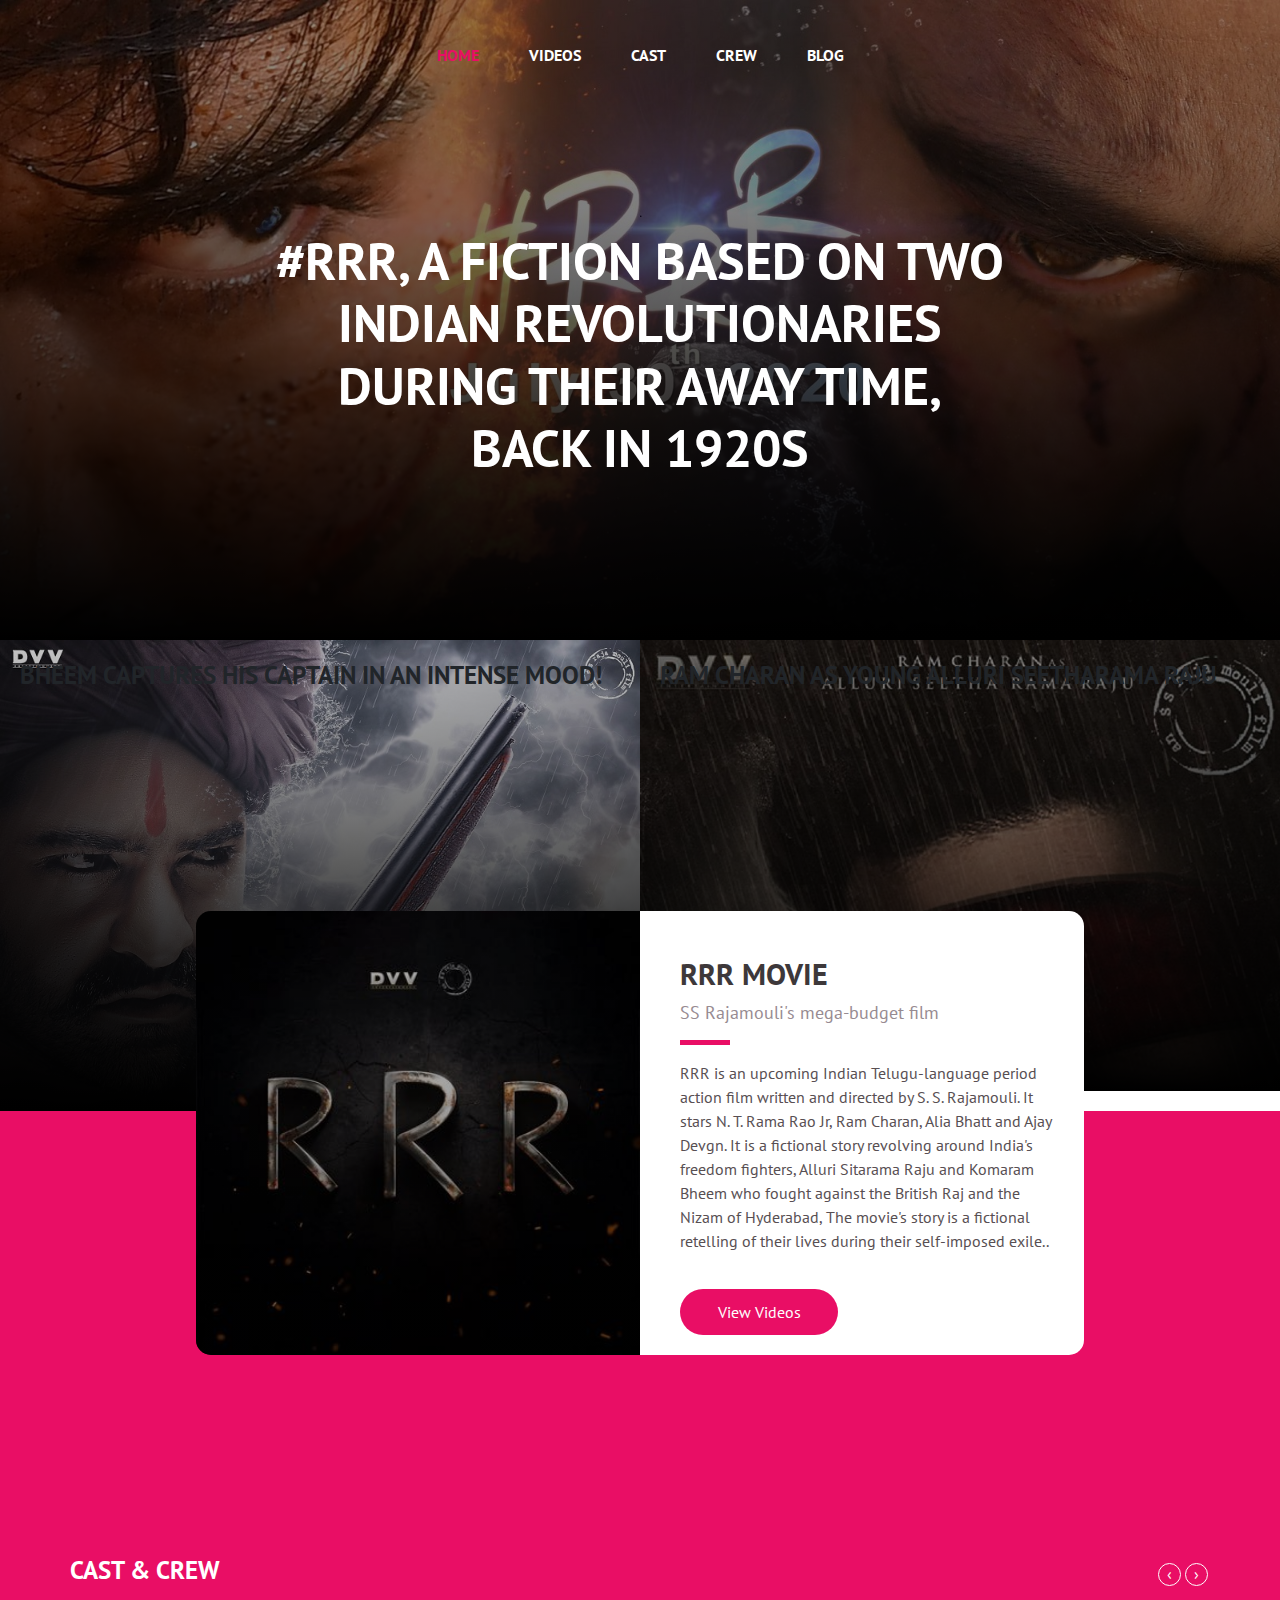
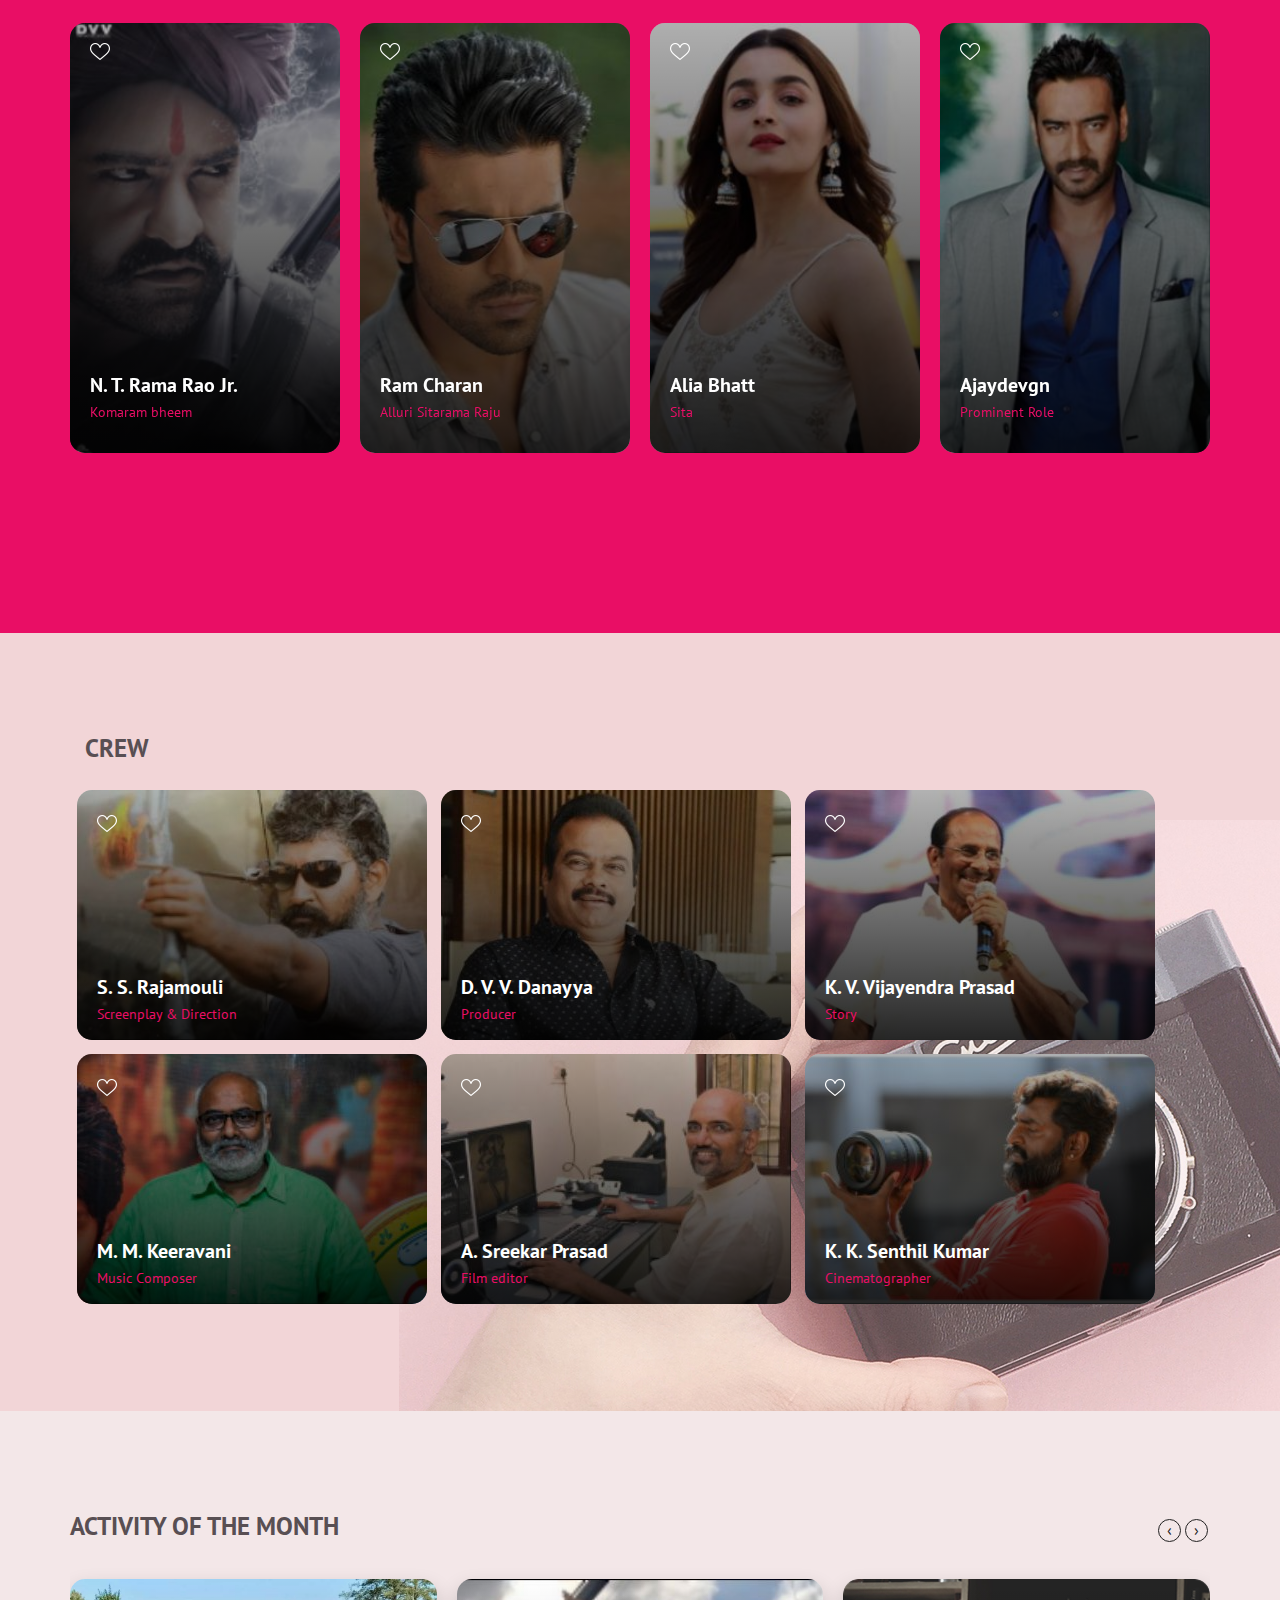
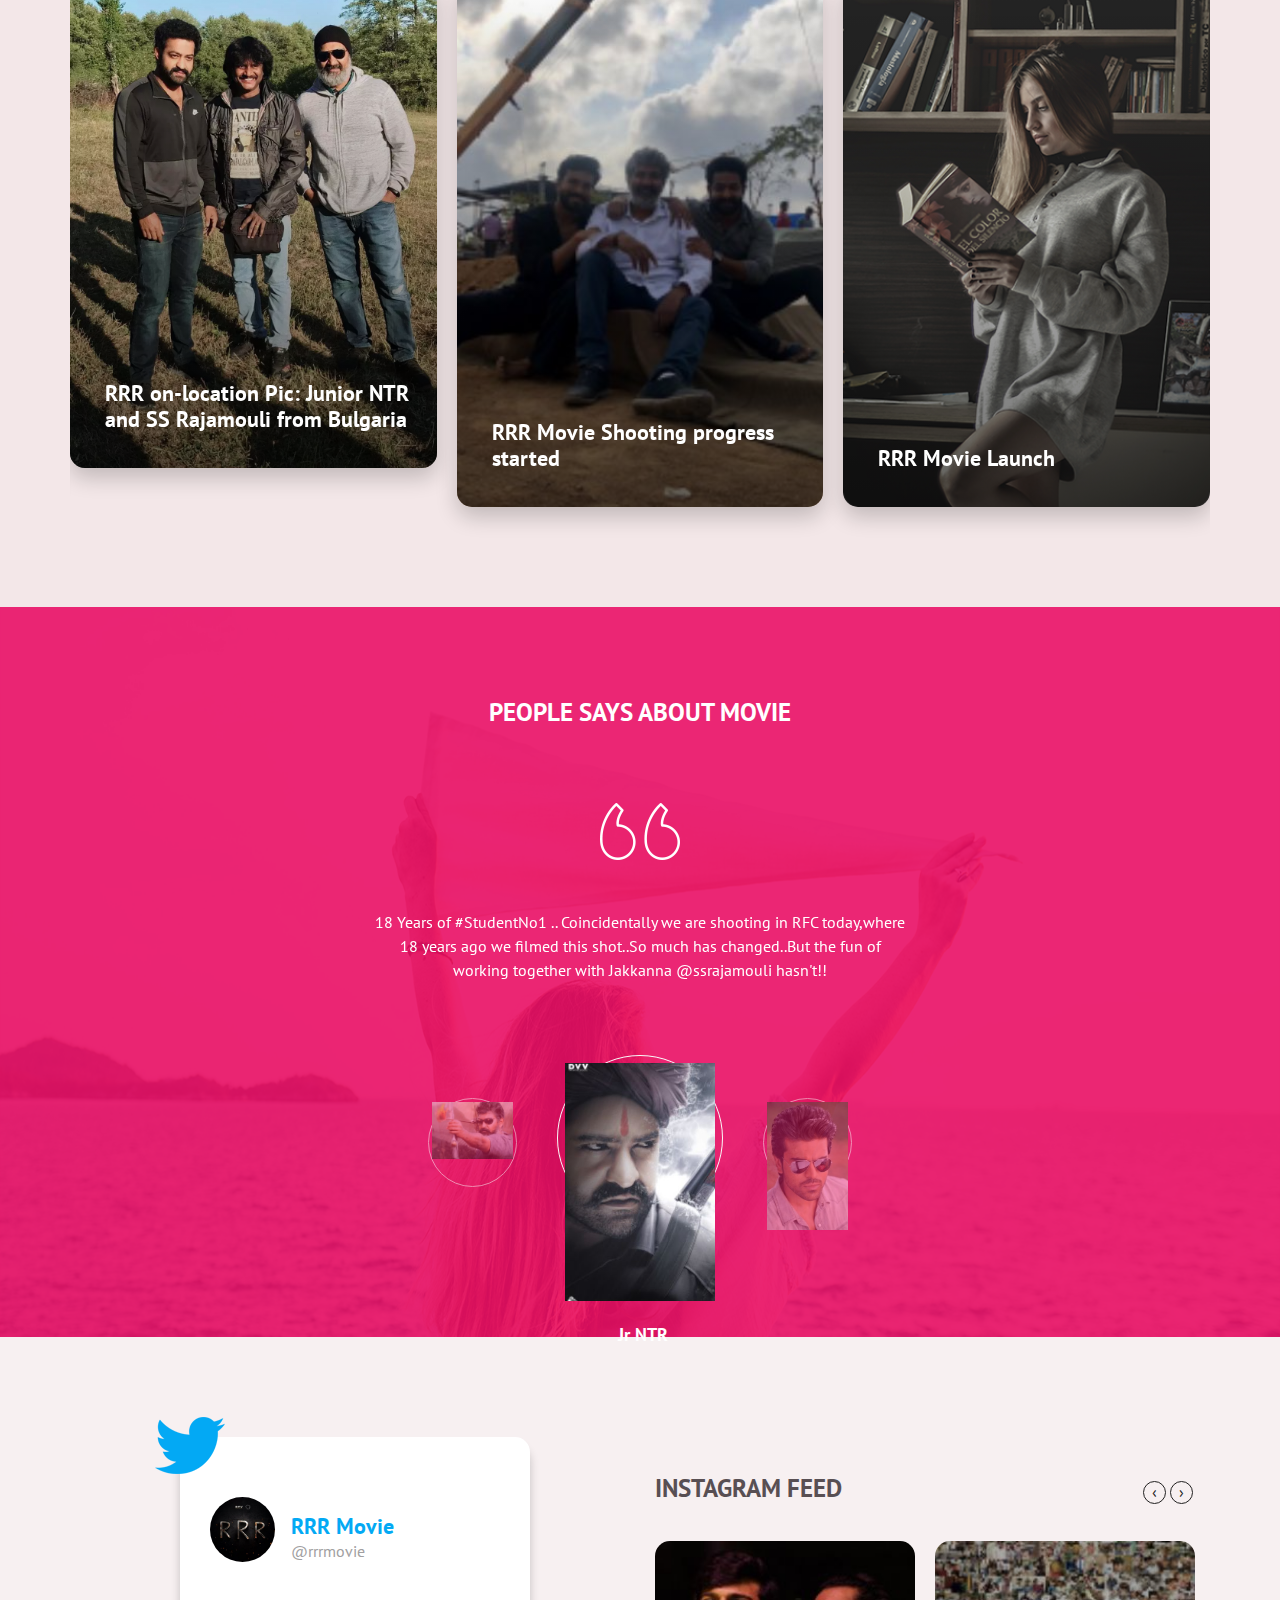
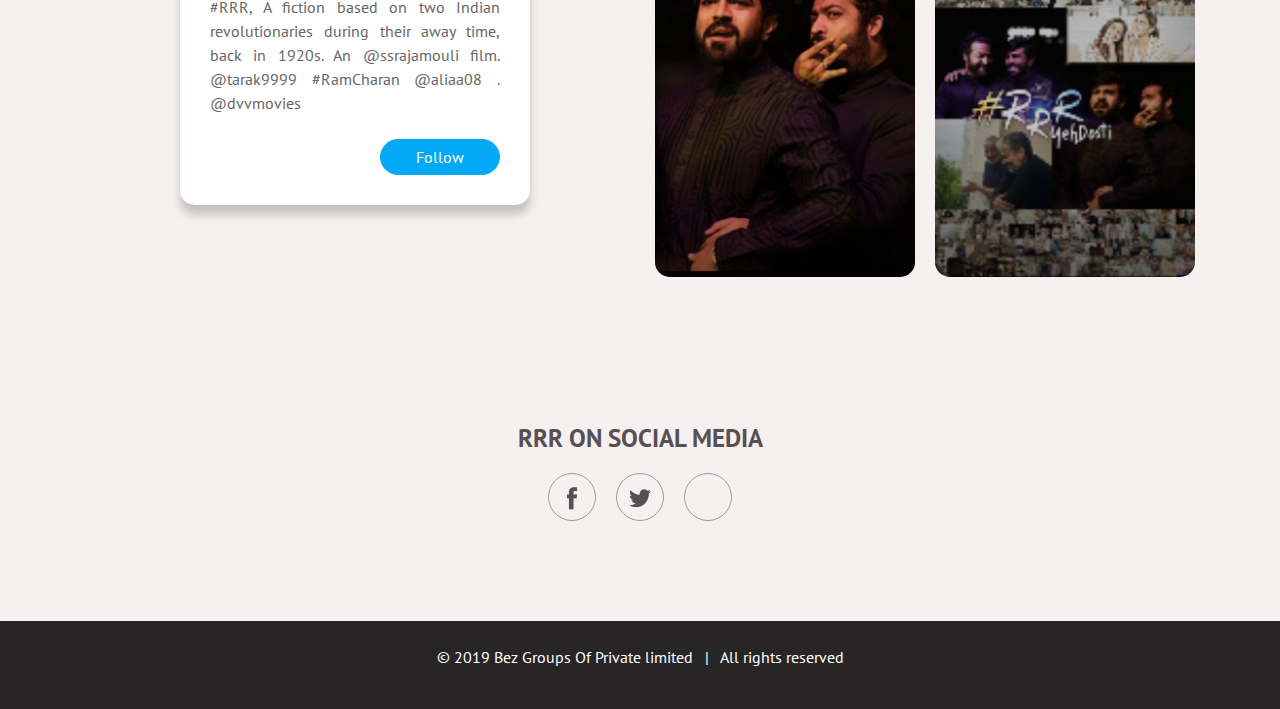
==== index.html @ 4459c58c "Update index.html" ====
<!DOCTYPE html>
<!--
  Girly by FreeHTML5.co
  Twitter: https://twitter.com/fh5co
  Facebook: https://fb.com/fh5co
  URL: https://freehtml5.co
-->
<html lang="en">
<head>
<script async src="https://pagead2.googlesyndication.com/pagead/js/adsbygoogle.js"></script>
<script>
     (adsbygoogle = window.adsbygoogle || []).push({
          google_ad_client: "ca-pub-7468263236991911",
          enable_page_level_ads: true
     });
</script>

  <!-- Required meta tags -->
  <meta charset="utf-8">
  <meta name="viewport" content="width=device-width, initial-scale=1, shrink-to-fit=no">
  <link rel="stylesheet" href="assets/css/bootstrap.min.css">
  <link rel="stylesheet" href="assets/css/style.css">
  <title>RRR Movie Official Website</title>
	<meta name="viewport" content="width=device-width, initial-scale=1">
	<meta name="description" content="RRR Movie" />
	<meta name="author" content="RRR Movie" />
	<link rel="shortcut icon" href="favicon.html" type="image/x-icon" />
	<link rel="icon" href="favicon.html" type="image/x-icon" />
  <script async src="https://www.googletagmanager.com/gtag/js?id=G-WP8ZK240WE"></script>
<script>
  window.dataLayer = window.dataLayer || [];
  function gtag(){dataLayer.push(arguments);}
  gtag('js', new Date());
  gtag('config', 'G-WP8ZK240WE');
</script>
</head>

<body>
  <nav class="navbar navbar-expand-md  fixed-top maine-menu">
    <div class="container">
      <button class="navbar-toggler ml-auto" data-target="#my-nav" onclick="myFunction(this)" data-toggle="collapse"> <span class="bar1"></span> <span class="bar2"></span> <span class="bar3"></span> </button>
      <div id="my-nav" class="collapse navbar-collapse">
        <ul class="navbar-nav mx-auto">
          <li class="nav-item active"> <a class="nav-link" href="#">Home</a> </li>
          <li class="nav-item"> <a class="nav-link" href="#about" tabindex="-1" aria-disabled="true">Videos</a></li>
          <li class="nav-item"> <a class="nav-link" href="#activity" tabindex="-1" aria-disabled="true">Cast</a></li>
          <li class="nav-item"> <a class="nav-link" href="#portfolio" tabindex="-1" aria-disabled="true">Crew</a></li>
          
          <li class="nav-item"> <a class="nav-link" href="blog.html" tabindex="-1" aria-disabled="true">Blog</a></li>
         
        </ul>
      </div>
    </div>
  </nav>
  <div class="container-fluid fh5co-home-banner">
    <div class="card"> <img class="card-img" src="assets/img/banner-img.jpg" alt="">
      <div class="card-img-overlay">
        <div class="center-text">
          <h2 class="card-title">#RRR, A fiction based on two Indian revolutionaries during their away time, back in 1920s</h2>
           </div>
      </div>
    </div>
  </div>
  <div class="container-fluid fh5co-two-img">
    <div class="row">
      <div class="col-sm-6 pr-0 pl-0">
        <div class="card"> <img class="card-img" src="assets/img/girl1.jpg" alt="">
          <div class="card-img-overlay">
		<div class="center-text">
          <h2 class="card-title" align="bottom">Bheem captures his captain in an intense mood!</h2>
           </div></div>
        </div>
      </div>
      <div class="col-sm-6 pr-0 pl-0">
        <div class="card"> <img class="card-img" src="assets/img/girl2.jpg" alt="">
          <div class="card-img-overlay">
		<div class="center-text">
          <h2 class="card-title" align="bottom">Ram Charan as young Alluri Seetharama Raju</h2>
           </div></div>
        </div>
      </div>
    </div>
  </div>

  <div class="container-fluid fh5co-recent-work">
    <div class="container contact-pop">
      <div class="row">
        <div class="col-md-6  pr-0">
          <div class="card"> <img class="card-img w-100" src="assets/img/girl3.jpg" alt="">
            <div class="card-img-overlay"> </div>
          </div>
        </div>
        <div class="col-md-6 pl-0" id="about">
          <div class="content">
            <h3>RRR Movie</h3>
            <h4>SS Rajamouli's mega-budget film</h4>
            <hr />
            <p>RRR is an upcoming Indian Telugu-language period action film written and directed by S. S. Rajamouli. It stars N. T. Rama Rao Jr, Ram Charan, Alia Bhatt and Ajay Devgn. It is a fictional story revolving around India's freedom fighters, Alluri Sitarama Raju and Komaram Bheem who fought against the British Raj and the Nizam of Hyderabad, The movie's story is a fictional retelling of their lives during their self-imposed exile..</p>
            <a href="https://www.youtube.com/results?search_query=%23RRR" class="btn">View Videos</a> </div>
          </div>
        </div>
      </div>
      <div class="container recent" id="activity">
        <div class="row">
          <h2>Cast & Crew</h2>
          <div class="owl-carousel owl-carousel2 owl-theme">
            <div>
              <div class="card"> <img class="card-img" src="assets/img/recent-img1.jpeg" alt="">
                <div class="card-img-overlay"> <a href="#"><img src="assets/img/heart.png" class="heart" alt="heart icon"></a>
                  <div class="bottom-text">
                    <h5 class="card-title">N. T. Rama Rao Jr.</h5>
                    <p class="card-text">Komaram bheem</p>
                  </div>
                </div>
              </div>
            </div>
            <div>
              <div class="card"> <img class="card-img" src="assets/img/recent-img2.jpeg" alt="">
                <div class="card-img-overlay"> <a href="#"><img src="assets/img/heart.png" class="heart" alt="heart icon"></a>
                  <div class="bottom-text">
                    <h5 class="card-title">Ram Charan</h5>
                    <p class="card-text">Alluri Sitarama Raju</p>
                  </div>
                </div>
              </div>
            </div>
            <div>
              <div class="card"> <img class="card-img" src="assets/img/recent-img3.jpeg" alt="">
                <div class="card-img-overlay"> <a href="#"><img src="assets/img/heart.png" class="heart" alt="heart icon"></a>
                  <div class="bottom-text">
                    <h5 class="card-title">Alia Bhatt</h5>
                    <p class="card-text">Sita</p>
                  </div>
                </div>
              </div>
            </div>
            <div>
              <div class="card"> <img class="card-img" src="assets/img/recent-img4.jpeg" alt="">
                <div class="card-img-overlay"> <a href="#"><img src="assets/img/heart.png" class="heart" alt="heart icon"></a>
                  <div class="bottom-text">
                    <h5 class="card-title">Ajaydevgn
</h5>
                    <p class="card-text">Prominent Role</p>
                  </div>
                </div>
              </div>
            </div>
          </div>
        </div>
      </div>
    </div>
  </div>
  <div class="container-fluid recent fh5co-portfolio" id="portfolio">
    <div class="container">
      <h2>Crew</h2>
      <div class="row">
        <div class="bx bx-1">
          <div class="card"> <img class="card-img" src="assets/img/portfolio-img1.jpeg" alt="">
            <div class="card-img-overlay"> <a href="#"><img src="assets/img/heart.png" class="heart" alt="heart icon"></a>
              <div class="bottom-text">
                <h5 class="card-title">S. S. Rajamouli</h5>
				<p class="card-text">Screenplay & Direction</p>
              </div>
            </div>
          </div>
        </div>
        <div class="bx bx-2">
          <div class="card"> <img class="card-img" src="assets/img/portfolio-img2.jpeg" alt="">
            <div class="card-img-overlay"> <a href="#"><img src="assets/img/heart.png" class="heart" alt="heart icon"></a>
              <div class="bottom-text">
                <h5 class="card-title">D. V. V. Danayya</h5>
				<p class="card-text">Producer</p>
              </div>
            </div>
          </div>
        </div>
        <div class="bx bx-3">
          <div class="card"> <img class="card-img" src="assets/img/portfolio-img3.jpeg" alt="">
            <div class="card-img-overlay"> <a href="#"><img src="assets/img/heart.png" class="heart" alt="heart icon"></a>
              <div class="bottom-text">
                <h5 class="card-title">K. V. Vijayendra Prasad</h5>
				<p class="card-text">Story</p>
              </div>
            </div>
          </div>
        </div>
        <div class="bx bx-4">
          <div class="card"> <img class="card-img" src="assets/img/portfolio-img4.jpeg" alt="">
            <div class="card-img-overlay"> <a href="#"><img src="assets/img/heart.png" class="heart" alt="heart icon"></a>
              <div class="bottom-text">
               <h5 class="card-title">M. M. Keeravani</h5>
				<p class="card-text">Music Composer</p>
              </div>
            </div>
          </div>
        </div>
        <div class="bx bx-middle" style="padding: 0;">
          <div class="bx bx-5">
            <div class="card"> <img class="card-img" src="assets/img/portfolio-img5.jpeg" alt="">
              <div class="card-img-overlay"> <a href="https://g.co/kgs/nNEGcp"><img src="assets/img/heart.png" class="heart" alt="heart icon"></a>
                <div class="bottom-text">
                 <h5 class="card-title">A. Sreekar Prasad</h5>
				<p class="card-text">Film editor</p>
                </div>
              </div>
            </div>
          </div>
          <div class="bx bx-6">
            <div class="card"> <img class="card-img" src="assets/img/portfolio-img6.jpeg" alt="">
              <div class="card-img-overlay"> <a href="https://g.co/kgs/yqHcCw"><img src="assets/img/heart.png" class="heart" alt="heart icon"></a>
                <div class="bottom-text">
                  <h5 class="card-title">K. K. Senthil Kumar</h5>
				<p class="card-text">Cinematographer</p>
                </div>
              </div>
            </div>
          </div>
          
            
          </div>
        </div>
      </div>
    </div>
  </div>
  <div class="container-fluid fh5co-recent-work activity">
    <div class="container recent">
      <div class="row">
        <h2>Activity of the month</h2>
        <div class="owl-carousel owl-carousel3 owl-theme">
          <div>
            <div class="card"> <img class="card-img" src="assets/img/activity-img1.png" alt="">
              <div class="card-img-overlay">
                <div class="bottom-text">
                  <h5 class="card-title">RRR on-location Pic: Junior NTR and SS Rajamouli from Bulgaria</h5>
                  <a href="#">Read more <img src="assets/img/double-right.svg" alt=""></a> 
                </div>
              </div>
            </div>
          </div>
          <div>
            <div class="card"> <img class="card-img" src="assets/img/activity-img2.png"  alt="">
              <div class="card-img-overlay">
                <div class="bottom-text">
                  <h5 class="card-title">RRR Movie Shooting progress started<h5>
                  <a href="#">Read more <img src="assets/img/double-right.svg" alt=""></a> 
                </div>
              </div>
            </div>
          </div>
          <div>
            <div class="card"> <img class="card-img" src="assets/img/activity-img3.png" alt="">
              <div class="card-img-overlay">
                <div class="bottom-text">
                  <h5 class="card-title">RRR Movie Launch</h5>
                  <a href="#">Read more <img src="assets/img/double-right.svg" alt=""></a> 
                </div>
              </div>
            </div>
          </div>
        </div>
      </div>
    </div>
  </div>
  <div class="container-fluid fh5co-about-me" id="testimonial">
    <div id="my-carousel" class="carousel slide" data-ride="carousel">
      <div class="carousel-inner">
        <div class="card"> <img class="card-img d-block w-100" src="assets/img/about-me-img.jpg" alt="">
          <div class="card-img-overlay">
            <h2>People says about movie</h2>
          </div>
        </div>
        <div class="carousel-item">
          <div class="carousel-caption d-md-block"> <img src="assets/img/quote-icon.png" alt="">
            <p>July 30th, 2020... RRR...🔥🔥🔥 
In theatres, Worldwide!!!
In Telugu, Tamil, Hindi, Malayalam and other Indian languages simultaneously.
</p>
          </div>
        </div>
        <div class="carousel-item active">
          <div class="carousel-caption d-md-block"> <img src="assets/img/quote-icon.png" alt="">
            <p>18 Years of #StudentNo1 ..  Coincidentally we are shooting in RFC today,where 18 years ago we filmed this shot..So much has changed..But the fun of working together with Jakkanna 
@ssrajamouli
 hasn't!!</p>
          </div>
        </div>
        <div class="carousel-item">
          <div class="carousel-caption d-md-block"> <img src="assets/img/quote-icon.png" alt="">
            <p>Some bonds take time to form. But when done, they are forged for life. I've forged one such bond with Tarak, my Bheem! #RRRYehDosti</p>
          </div>
        </div>
      </div>
      <ol class="carousel-indicators">
        <li data-target="#my-carousel" data-slide-to="0" > <img src="assets/img/portfolio-img1.jpeg" alt=""> <span>Rajamouli S S</span> </li>
        <li class="active" data-target="#my-carousel" data-slide-to="1" aria-current="location"> <img src="assets/img/recent-img1.jpeg" alt=""> <span>Jr NTR</span> </li>
        <li data-target="#my-carousel" data-slide-to="2"> <img src="assets/img/recent-img2.jpeg" alt=""> <span>Ram Charan</span> </li>
      </ol>
    </div>
  </div>
  <div class="container-fluid fh5co-insta-feed activity">
    <div class="container recent">
      <div class="row mb-5 pb-5">
        <div class="col-lg-6">
          <div class="twit-box">
            <div class="media mb-3"> <img class="align-self-start mr-3 rounded-circle" src="assets/img/girl3.jpg" height="65" width="65" alt="">
              <div class="media-body">
                <h5 class="mb-0 mt-3">RRR Movie</h5>
                <p>@rrrmovie</p>
              </div>
            </div>
            <p class="text-justify">  #RRR, A fiction based on two Indian revolutionaries during their away time, back in 1920s. An 
@ssrajamouli
 film. 
@tarak9999
 #RamCharan 
@aliaa08
. 
@dvvmovies </p>
            <div class="clearfix"> <a href="#" class="btn btn-primary mt-2 float-right">Follow</a> </div>
          </div>
        </div>
        <div class="col-lg-6 feed-caro">
          <h2>Instagram feed</h2>
          <div class="owl-carousel owl-carousel4 owl-theme">
            <div>
              <div class="card"> <img class="card-img" src="assets/img/feed-img1.jpeg" alt="">
                <div class="card-img-overlay"> </div>
              </div>
            </div>
            <div>
              <div class="card"> <img class="card-img" src="assets/img/feed-img2.jpeg"  alt="">
                <div class="card-img-overlay"> </div>
              </div>
            </div>
          </div>
        </div>
      </div>
      <h2 class="text-center d-block">RRR on social media</h2>
      <div class="row social-links">
        <ul class="nav mx-auto">
          <li class="nav-item"> <a class="nav-link" href="https://www.facebook.com/rrrmovie"><img src="assets/img/facebook.png" alt=""></a> </li>
          <li class="nav-item"> <a class="nav-link" href="https://twitter.com/rrrmovie"><img src="assets/img/twitter.png" alt=""></a> </li>
           <li class="nav-item"> <a class="nav-link" href="https://instagram.com/rrrmovie"><img src="https://img.icons8.com/carbon-copy/100/000000/instagram-new.png" alt=""></a> </li>
          
        </ul>
      </div>
    </div>
  </div>
  <footer class="container-fluid p-0 pr-0">
    
    <div class="copy pt-4 pb-4">
      <p><a href="https://sudheerbez.com/" target="_blank"> &copy; 2019 Bez Groups Of Private limited</a> &nbsp; | &nbsp;  All rights reserved</p>
    </div>
  </footer>

  <!-- jQuery first, then Popper.js, then Bootstrap JS --> 
  <script src="assets/js/jquery-3.3.1.slim.min.js"></script> 
  <script src="assets/js/popper.min.js" ></script> 
  <script src="assets/js/bootstrap.min.js"></script> 
  <script src="assets/js/owl.carousel.min.js"></script> 
  <script src="assets/js/main.js"></script>
  <script src="https://www.gstatic.com/firebasejs/6.6.1/firebase-app.js"></script>

<!-- TODO: Add SDKs for Firebase products that you want to use
     https://firebase.google.com/docs/web/setup#config-web-app -->

<script>
  // Your web app's Firebase configuration
  var firebaseConfig = {
    apiKey: "AIzaSyDZo4uifyBap69cKXoo3YuCG_i4JzAk7zo",
    authDomain: "rrr-movie-64743.firebaseapp.com",
    databaseURL: "https://rrr-movie-64743.firebaseio.com",
    projectId: "rrr-movie-64743",
    storageBucket: "",
    messagingSenderId: "561159338910",
    appId: "1:561159338910:web:c70728ded388e2c10af48f"
  };
  // Initialize Firebase
  firebase.initializeApp(firebaseConfig);
</script>

</body>
</html>
---- assets/css/style.css ----
/*
 * Girly by FreeHTML5.co
 * Twitter: https://twitter.com/fh5co
 * Facebook: https://fb.com/fh5co
 * URL: https://freehtml5.co
 */
* {
  margin: 0;
  padding: 0; }

/* Colors */
/* fonts variable */
@font-face {
  font-family: "Oswald-Bold";
  src: url(../fonts/Oswald-Bold.ttf); }

@font-face {
  font-family: "PT-Sans-Bold";
  src: url(../fonts/PT_Sans-Web-Bold.ttf); }

@font-face {
  font-family: "PT-Sans-Regular";
  src: url(../fonts/PT_Sans-Web-Regular.ttf); }

@font-face {
  font-family: "PT-Sans-Italic";
  src: url(../fonts/PT_Sans-Web-Italic.ttf); }

body {
  font-size: 16px;
  font-family: "PT-Sans-Regular"; }

h1, h2, h3, h4, h5, h6 {
  font-family: "PT-Sans-Bold"; }

h2 {
  font-size: 25px;
  text-transform: uppercase; }
  @media (max-width: 600px) {
    h2 {
      font-size: 18px; } }

.maine-menu {
  position: absolute;
  top: 20px; }
  .maine-menu .navbar-nav li .nav-link {
    font-family: "PT-Sans-Bold";
    font-size: 16px;
    text-transform: uppercase;
    padding: 15px 25px;
    color: #fff; }
  .maine-menu .navbar-nav li.active a, .maine-menu .navbar-nav li:hover a, .maine-menu .navbar-nav li:visited a {
    color: #e90e65; }
  .maine-menu .bar1, .maine-menu .bar2, .maine-menu .bar3 {
    width: 25px;
    height: 2px;
    background-color: #fff;
    margin: 5px 0;
    transition: 0.4s;
    display: block;
    position: relative; }
  .maine-menu .change .bar1 {
    -webkit-transform: rotate(-42deg) translate(-2px, 6px);
    transform: rotate(-42deg) translate(-2px, 6px); }
  .maine-menu .change .bar2 {
    opacity: 0; }
  .maine-menu .change .bar3 {
    -webkit-transform: rotate(46deg) translate(-4px, -8px);
    transform: rotate(46deg) translate(-4px, -8px); }
  @media (max-width: 991px) {
    .maine-menu .navbar-nav {
      float: right; }
      .maine-menu .navbar-nav li .nav-link {
        font-family: "PT-Sans-Bold";
        font-size: 16px;
        text-transform: uppercase;
        padding: 7px 10px;
        color: #fff; }
    .maine-menu .collapse.show {
      background: rgba(0, 0, 0, 0.5); } }

.card {
  border: none;
  background: none;
  border-radius: 0; }
  .card img {
    border-radius: 0; }

.fh5co-home-banner {
  padding: 0; }
  .fh5co-home-banner .card {
    border: none; }
  .fh5co-home-banner h2 {
    font-size: 52px;
    color: #fff;
    text-transform: uppercase;
    max-width: 730px;
    margin: 0 auto; }
  .fh5co-home-banner a {
    text-transform: uppercase;
    color: #fff;
    width: 198px;
    border-radius: 40px;
    margin-top: 50px;
    padding: 13px 0; }
    .fh5co-home-banner a svg {
      position: absolute;
      left: 0;
      right: 0;
      margin: 0 auto;
      margin-top: -13px; }
  .fh5co-home-banner .center-text {
    text-align: center;
    position: relative;
    top: 35%; }
  .fh5co-home-banner .card-img-overlay {
    background: -webkit-linear-gradient(rgba(0, 0, 0, 0.4), rgba(0, 0, 0, 0.5), rgba(0, 0, 0, 0.8), black);
    background: -moz-linear-gradient(rgba(0, 0, 0, 0.4), rgba(0, 0, 0, 0.5), rgba(0, 0, 0, 0.8), black);
    background: -o-linear-gradient(rgba(0, 0, 0, 0.4), rgba(0, 0, 0, 0.5), rgba(0, 0, 0, 0.8), black);
    background: -linear-gradient(rgba(0, 0, 0, 0.4), rgba(0, 0, 0, 0.5), rgba(0, 0, 0, 0.8), black); }
  @media (max-width: 991px) {
    .fh5co-home-banner h2 {
      font-size: 30px;
      max-width: 460px; }
    .fh5co-home-banner .center-text {
      top: 30%; } }
  @media (max-width: 700px) {
    .fh5co-home-banner a {
      width: 140px;
      padding: 4px 0; }
      .fh5co-home-banner a svg {
        height: 35px;
        margin-top: -5px;
        width: 140px; } }
  @media (max-width: 600px) {
    .fh5co-home-banner a {
      margin-top: 20px; }
    .fh5co-home-banner h2 {
      font-size: 18px;
      max-width: 260px; }
    .fh5co-home-banner .center-text {
      top: 30%; } }

.fh5co-two-img .card-img-overlay {
  background: -webkit-linear-gradient(rgba(0, 0, 0, 0.2), rgba(0, 0, 0, 0.5), rgba(0, 0, 0, 0.8), black);
  background: -moz-linear-gradient(rgba(0, 0, 0, 0.2), rgba(0, 0, 0, 0.5), rgba(0, 0, 0, 0.8), black);
  background: -o-linear-gradient(rgba(0, 0, 0, 0.2), rgba(0, 0, 0, 0.5), rgba(0, 0, 0, 0.8), black);
  background: -linear-gradient(rgba(0, 0, 0, 0.2), rgba(0, 0, 0, 0.5), rgba(0, 0, 0, 0.8), black); }

.contact-pop {
  margin-top: -300px; }
  .contact-pop .card-img-overlay {
    background: -webkit-linear-gradient(rgba(0, 0, 0, 0.2), rgba(0, 0, 0, 0.6));
    background: -moz-linear-gradient(rgba(0, 0, 0, 0.2), rgba(0, 0, 0, 0.6));
    background: -o-linear-gradient(rgba(0, 0, 0, 0.2), rgba(0, 0, 0, 0.6));
    background: -linear-linear-gradient(rgba(0, 0, 0, 0.2), rgba(0, 0, 0, 0.6));
    border-radius: 15px 0 0 15px; }
  .contact-pop .row {
    max-width: 918px;
    margin: 0 auto; }
  .contact-pop img {
    border-radius: 15px 0 0 15px; }
  .contact-pop .content {
    padding: 45px 20px 20px 40px;
    height: 100%;
    background: #fff;
    border-radius: 0 15px 15px 0; }
    .contact-pop .content h3 {
      color: #3d383a;
      font-size: 30px;
      text-transform: uppercase;
      margin-bottom: 10px; }
    .contact-pop .content h4 {
      color: #978b91;
      font-size: 18px;
      font-family: "PT-Sans-Regular"; }
    .contact-pop .content p {
      color: #584f53; }
    .contact-pop .content hr {
      background-color: #e90e65;
      width: 50px;
      height: 5px;
      border: none;
      margin-left: 0; }
    .contact-pop .content a {
      background-color: #e90e65;
      width: 158px;
      border-radius: 40px;
      color: #fefefe;
      padding: 10px 0;
      margin-top: 20px; }
    @media (max-width: 991px) {
      .contact-pop .content {
        padding: 20px 20px 20px 25px; }
        .contact-pop .content h3 {
          font-size: 24px; }
        .contact-pop .content h4 {
          font-size: 16px; }
        .contact-pop .content p {
          font-size: 14px; }
        .contact-pop .content a {
          width: 120px;
          padding: 5px 0; }
        .contact-pop .content hr {
          margin: 10px 0; } }
  @media (max-width: 991px) {
    .contact-pop {
      margin-top: -250px; } }
  @media (max-width: 767px) {
    .contact-pop {
      margin-top: 0; }
      .contact-pop .col-md-6 {
        padding: 0; }
      .contact-pop img {
        border-radius: 15px 15px 0 0; }
      .contact-pop .card-img-overlay {
        border-radius: 15px 15px 0 0; }
      .contact-pop .content {
        border-radius: 0 0 15px 15px; } }

.owl-carousel, .owl-carousel .owl-item {
  -webkit-tap-highlight-color: transparent;
  position: relative; }

.owl-carousel {
  display: none;
  width: 100%;
  z-index: 1; }

.owl-carousel .owl-stage {
  position: relative;
  -ms-touch-action: pan-Y;
  touch-action: manipulation;
  -moz-backface-visibility: hidden; }

.owl-carousel .owl-stage:after {
  content: ".";
  display: block;
  clear: both;
  visibility: hidden;
  line-height: 0;
  height: 0; }

.owl-carousel .owl-stage-outer {
  position: relative;
  overflow: hidden;
  -webkit-transform: translate3d(0, 0, 0); }

.owl-carousel .owl-item, .owl-carousel .owl-wrapper {
  -webkit-backface-visibility: hidden;
  -moz-backface-visibility: hidden;
  -ms-backface-visibility: hidden;
  -webkit-transform: translate3d(0, 0, 0);
  -moz-transform: translate3d(0, 0, 0);
  -ms-transform: translate3d(0, 0, 0); }

.owl-carousel .owl-item {
  min-height: 1px;
  float: left;
  -webkit-backface-visibility: hidden;
  -webkit-touch-callout: none; }

.owl-carousel .owl-item img {
  display: block;
  width: 100%; }

.owl-carousel .owl-dots.disabled, .owl-carousel .owl-nav.disabled {
  display: none; }

.no-js .owl-carousel, .owl-carousel.owl-loaded {
  display: block; }

.owl-carousel .owl-dot, .owl-carousel .owl-nav .owl-next, .owl-carousel .owl-nav .owl-prev {
  cursor: pointer;
  -webkit-user-select: none;
  -khtml-user-select: none;
  -moz-user-select: none;
  -ms-user-select: none;
  user-select: none; }

.owl-carousel .owl-nav button.owl-next, .owl-carousel .owl-nav button.owl-prev, .owl-carousel button.owl-dot {
  background: 0 0;
  color: inherit;
  border: none;
  padding: 0 !important;
  font: inherit; }

.owl-carousel.owl-loading {
  opacity: 0;
  display: block; }

.owl-carousel.owl-hidden {
  opacity: 0; }

.owl-carousel.owl-refresh .owl-item {
  visibility: hidden; }

.owl-carousel.owl-drag .owl-item {
  -ms-touch-action: pan-y;
  touch-action: pan-y;
  -webkit-user-select: none;
  -moz-user-select: none;
  -ms-user-select: none;
  user-select: none; }

.owl-carousel.owl-grab {
  cursor: move;
  cursor: grab; }

.owl-carousel.owl-rtl {
  direction: rtl; }

.owl-carousel.owl-rtl .owl-item {
  float: right; }

.owl-carousel .animated {
  animation-duration: 1s;
  animation-fill-mode: both; }

.owl-carousel .owl-animated-in {
  z-index: 0; }

.owl-carousel .owl-animated-out {
  z-index: 1; }

.owl-carousel .fadeOut {
  animation-name: fadeOut; }

@keyframes fadeOut {
  0% {
    opacity: 1; }
  100% {
    opacity: 0; } }

.owl-height {
  transition: height .5s ease-in-out; }

.owl-carousel .owl-item .owl-lazy {
  opacity: 0;
  transition: opacity .4s ease; }

.owl-carousel .owl-item .owl-lazy:not([src]), .owl-carousel .owl-item .owl-lazy[src^=""] {
  max-height: 0; }

.owl-carousel .owl-item img.owl-lazy {
  transform-style: preserve-3d; }

.owl-carousel .owl-video-wrapper {
  position: relative;
  height: 100%;
  background: #000; }

.owl-carousel .owl-video-play-icon {
  position: absolute;
  height: 80px;
  width: 80px;
  left: 50%;
  top: 50%;
  margin-left: -40px;
  margin-top: -40px;
  background: url(owl.video.play.png) no-repeat;
  cursor: pointer;
  z-index: 1;
  -webkit-backface-visibility: hidden;
  transition: transform .1s ease; }

.owl-carousel .owl-video-play-icon:hover {
  -ms-transform: scale(1.3, 1.3);
  transform: scale(1.3, 1.3); }

.owl-carousel .owl-video-playing .owl-video-play-icon, .owl-carousel .owl-video-playing .owl-video-tn {
  display: none; }

.owl-carousel .owl-video-tn {
  opacity: 0;
  height: 100%;
  background-position: center center;
  background-repeat: no-repeat;
  background-size: contain;
  transition: opacity .4s ease; }

.owl-carousel .owl-video-frame {
  position: relative;
  z-index: 1;
  height: 100%;
  width: 100%; }

.fh5co-recent-work {
  background: #e90e65;
  padding: 100px 0; }
  @media (max-width: 767px) {
    .fh5co-recent-work {
      padding-bottom: 0; } }

.recent {
  margin-top: 200px; }
  .recent h2 {
    color: #fff; }
  .recent .owl-carousel .owl-stage-outer {
    padding-top: 30px;
    padding-bottom: 50px; }
  .recent .owl-carousel .owl-nav {
    display: block;
    position: absolute;
    top: -30px;
    right: 0;
    color: #fff; }
    .recent .owl-carousel .owl-nav .owl-prev, .recent .owl-carousel .owl-nav .owl-next {
      height: 23px;
      width: 23px;
      text-align: center;
      padding: 0;
      border: 1px solid #fff;
      border-radius: 50%;
      margin: 0 2px; }
      .recent .owl-carousel .owl-nav .owl-prev:hover, .recent .owl-carousel .owl-nav .owl-next:hover {
        background: #fff;
        color: #e90e65; }
      .recent .owl-carousel .owl-nav .owl-prev span, .recent .owl-carousel .owl-nav .owl-next span {
        position: relative;
        display: block;
        top: -2px; }
    .recent .owl-carousel .owl-nav button {
      outline: none; }
  .recent .card {
    border-radius: 15px;
    margin-bottom: 30px;
    transition: all 0.3s;
    -webkit-transition: all 0.3s;
    -moz-transition: all 0.3s; }
    .recent .card .card-img {
      border-radius: 15px; }
    .recent .card h5 {
      font-size: 20px;
      color: #fff;
      margin-bottom: 5px; }
    .recent .card p {
      font-size: 14px;
      color: #e90e65; }
    .recent .card.active, .recent .card:hover {
      transform: scale(1.05, 1.1);
      -webkit-transform: scale(1.05, 1.1);
      -ms-transform: scale(1.05, 1.1);
      -moz-transform: scale(1.05, 1.1);
      box-shadow: 0px 20px 32px 0px rgba(0, 0, 0, 0.25); }
      .recent .card.active .card-img-overlay, .recent .card:hover .card-img-overlay {
        background: -webkit-linear-gradient(rgba(0, 0, 0, 0.3), rgba(233, 14, 101, 0.95));
        background: -moz-linear-gradient(rgba(0, 0, 0, 0.3), rgba(233, 14, 101, 0.95));
        background: linear-gradient(rgba(0, 0, 0, 0.3), rgba(233, 14, 101, 0.95));
        background: -ms-linear-gradient(rgba(0, 0, 0, 0.3), rgba(233, 14, 101, 0.95)); }
      .recent .card.active p, .recent .card:hover p {
        color: #e587ac; }
  .recent .card-img-overlay {
    border-radius: 15px;
    background: -webkit-linear-gradient(rgba(0, 0, 0, 0.3), rgba(0, 0, 0, 0.85));
    background: -moz-linear-gradient(rgba(0, 0, 0, 0.3), rgba(0, 0, 0, 0.85));
    background: linear-gradient(rgba(0, 0, 0, 0.3), rgba(0, 0, 0, 0.85));
    background: -ms-linear-gradient(rgba(0, 0, 0, 0.3), rgba(0, 0, 0, 0.85));
    background: -o-linear-gradient(rgba(0, 0, 0, 0.3), rgba(0, 0, 0, 0.85)); }
  .recent .heart {
    width: auto !important; }
  .recent .bottom-text {
    position: absolute;
    bottom: 30px; }
  @media (max-width: 767px) {
    .recent {
      margin-top: 100px; } }

.fh5co-portfolio {
  background-color: #f2d5d7;
  background-image: url(../img/camera-bg.jpg);
  background-position: right bottom;
  background-repeat: no-repeat;
  padding: 100px 0;
  margin-top: 0; }
  .fh5co-portfolio h2 {
    color: #584f53;
    margin-bottom: 20px; }
  .fh5co-portfolio .card {
    margin-bottom: 0; }
    .fh5co-portfolio .card.active, .fh5co-portfolio .card:hover {
      transform: none;
      box-shadow: none; }
  .fh5co-portfolio .bottom-text {
    bottom: 15px; }
  .fh5co-portfolio .bx {
    float: left;
    padding: 7px; }
  @media (max-width: 1199px) {
    .fh5co-portfolio .bx-1, .fh5co-portfolio .bx-4 {
      width: 32.5%; }
    .fh5co-portfolio .bx-2 {
      width: 41%; }
    .fh5co-portfolio .bx-3 {
      width: 26.5%; }
    .fh5co-portfolio .bx-middle {
      width: 67.5%; }
    .fh5co-portfolio .bx-5, .fh5co-portfolio .bx-8 {
      width: 39%; }
    .fh5co-portfolio .bx-6, .fh5co-portfolio .bx-7 {
      width: 61%; } }
  @media (max-width: 991px) {
    .fh5co-portfolio h5 {
      font-size: 16px !important; } }
  @media (max-width: 767px) {
    .fh5co-portfolio h5 {
      font-size: 14px !important; } }
  @media (max-width: 576px) {
    .fh5co-portfolio h5 {
      font-size: 16px !important; }
    .fh5co-portfolio .bx {
      width: auto !important;
      display: inline-block;
      float: none;
      margin: 3px auto; }
    .fh5co-portfolio .bx-middle {
      text-align: center !important; }
      .fh5co-portfolio .bx-middle .heart {
        float: left !important; } }

.activity {
  background: #f3e7e8;
  padding-bottom: 50px; }
  .activity .recent {
    margin-top: 0; }
  .activity h2 {
    color: #584f53; }
  .activity .owl-carousel .owl-nav .owl-prev, .activity .owl-carousel .owl-nav .owl-next {
    color: #212020;
    border-color: #212020; }
    .activity .owl-carousel .owl-nav .owl-prev:hover, .activity .owl-carousel .owl-nav .owl-next:hover {
      background: #212020;
      color: #fff; }
  .activity .card {
    margin-bottom: 0;
    box-shadow: 0px 10px 21px 0px rgba(0, 0, 0, 0.2); }
    .activity .card .card-img-overlay {
      background: -webkit-linear-gradient(rgba(0, 0, 0, 0), rgba(0, 0, 0, 0.6));
      background: -moz-linear-gradient(rgba(0, 0, 0, 0), rgba(0, 0, 0, 0.6));
      background: linear-gradient(rgba(0, 0, 0, 0), rgba(0, 0, 0, 0.6));
      background: -ms-linear-gradient(rgba(0, 0, 0, 0), rgba(0, 0, 0, 0.6)); }
    .activity .card.active, .activity .card:hover {
      transform: none;
      box-shadow: none; }
      .activity .card.active .card-img-overlay, .activity .card:hover .card-img-overlay {
        background: -webkit-linear-gradient(rgba(0, 0, 0, 0.3), rgba(233, 14, 101, 0.95));
        background: -moz-linear-gradient(rgba(0, 0, 0, 0.3), rgba(233, 14, 101, 0.95));
        background: linear-gradient(rgba(0, 0, 0, 0.3), rgba(233, 14, 101, 0.95));
        background: -ms-linear-gradient(rgba(0, 0, 0, 0.3), rgba(233, 14, 101, 0.95)); }
      .activity .card.active p, .activity .card:hover p {
        color: #e587ac; }
    .activity .card h5 {
      font-size: 22px; }
    .activity .card:hover a {
      display: inline-block; }
  .activity .card-img-overlay {
    padding: 0 2.2rem; }
    .activity .card-img-overlay a {
      display: none;
      font-size: 20px;
      color: #fff;
      text-decoration: none;
      margin-top: 10px; }
      .activity .card-img-overlay a img {
        width: 20px;
        display: inline-block;
        color: #fff; }

.fh5co-about-me {
  padding: 0; }
  .fh5co-about-me .card-img-overlay {
    background-color: rgba(233, 14, 101, 0.902); }
  .fh5co-about-me h2 {
    text-align: center;
    color: #fff;
    margin: 70px auto; }
  .fh5co-about-me .card-img {
    min-height: 730px; }
  .fh5co-about-me .carousel-indicators {
    bottom: 100px; }
    .fh5co-about-me .carousel-indicators li {
      height: 89px;
      width: 89px;
      z-index: 55;
      text-indent: 5px;
      border: 1px solid #fafafa;
      border-style: solid;
      border-radius: 50%;
      padding: 3px;
      background: none;
      margin: 0 20px;
      position: relative;
      top: 43px;
      opacity: 0.5; }
      .fh5co-about-me .carousel-indicators li span {
        font-family: "PT-Sans-Bold";
        font-size: 18px;
        text-align: center;
        margin-top: 20px;
        display: none;
        color: #fff; }
      .fh5co-about-me .carousel-indicators li img {
        width: 100%;
        position: relative;
        left: -5px; }
      .fh5co-about-me .carousel-indicators li.active {
        height: 166px;
        width: 166px;
        opacity: 1;
        top: 0px;
        padding: 7px; }
        .fh5co-about-me .carousel-indicators li.active span {
          display: block; }
  .fh5co-about-me .carousel-caption {
    bottom: 335px; }
    .fh5co-about-me .carousel-caption p {
      max-width: 540px;
      margin: 0 auto;
      margin-top: 50px; }
  @media (max-width: 991px) {
    .fh5co-about-me .card-img {
      position: relative;
      width: 150% !important;
      margin-left: -25%;
      margin-right: -25%; } }
  @media (max-width: 720px) {
    .fh5co-about-me h2 {
      margin: 20px auto; }
    .fh5co-about-me .card-img {
      min-height: 575px; }
    .fh5co-about-me .carousel-caption {
      left: 5%;
      right: 5%;
      bottom: 270px; }
      .fh5co-about-me .carousel-caption p {
        margin-top: 20px; }
      .fh5co-about-me .carousel-caption img {
        max-width: 50px; }
    .fh5co-about-me .carousel-indicators {
      bottom: 100px;
      margin-left: 5%;
      margin-right: 5%; }
      .fh5co-about-me .carousel-indicators li {
        height: 60px;
        width: 60px;
        margin: 0 10px;
        top: 20px; }
        .fh5co-about-me .carousel-indicators li span {
          font-size: 14px; }
        .fh5co-about-me .carousel-indicators li.active {
          height: 100px;
          width: 100px; } }

.fh5co-insta-feed {
  padding: 100px 0;
  background: #f7f0f1; }
  .fh5co-insta-feed .card {
    box-shadow: none; }
    .fh5co-insta-feed .card .card-img-overlay {
      background: -webkit-linear-gradient(rgba(0, 0, 0, 0), rgba(0, 0, 0, 0.4));
      background: -moz-linear-gradient(rgba(0, 0, 0, 0), rgba(0, 0, 0, 0.4));
      background: linear-gradient(rgba(0, 0, 0, 0), rgba(0, 0, 0, 0.4));
      background: -ms-linear-gradient(rgba(0, 0, 0, 0), rgba(0, 0, 0, 0.4)); }

.twit-box {
  margin: 0 auto;
  border-radius: 15px;
  background-color: #fff;
  box-shadow: 0px 10px 10px 0px rgba(0, 0, 0, 0.2);
  width: 100%;
  max-width: 350px;
  padding: 60px 30px 30px 30px; }
  .twit-box .media-body h5 {
    font-size: 22px;
    color: #03a9f4; }
  .twit-box .media-body p {
    color: #a1a0a1; }
  .twit-box p {
    color: #666666; }
  .twit-box a {
    background-color: #03a9f4;
    border-color: #03a9f4;
    width: 120px;
    padding: 5px 0;
    border-radius: 40px; }
    .twit-box a:hover, .twit-box a:visited {
      background-color: #0286c2; }
  .twit-box::before {
    content: "";
    position: absolute;
    width: 70px;
    height: 57px;
    background: url(../img/twitter-logo.png);
    margin-left: -55px;
    top: -20px; }

.feed-caro {
  padding-top: 36px; }
  @media (max-width: 1199px) {
    .feed-caro {
      padding-top: 95px; } }

.social-links {
  margin-top: 20px; }
  .social-links ul li {
    text-align: center;
    margin: 0 10px; }
    .social-links ul li a {
      border: 1px solid #a59299;
      border-radius: 50%;
      width: 48px;
      height: 48px;
      padding: 0;
      padding-top: 10px; }
    .social-links ul li:hover a, .social-links ul li:visited a {
      background: #fff; }

footer {
  background: #e90e65; }
  footer iframe {
    height: 100%;
    width: 100%; }
  footer .contact-form {
    border-radius: 25px;
    padding: 35px;
    background-color: #fff;
    box-shadow: 0px 5px 10px 0px rgba(0, 0, 0, 0.2);
    width: 100%;
    max-width: 380px;
    margin: 117px auto; }
    footer .contact-form h3 {
      color: #e90e65;
      font-size: 20px;
      text-align: center;
      margin-bottom: 20px; }
    footer .contact-form .form-control {
      margin-bottom: 20px;
      border: none;
      background-color: #ebd8df;
      border-radius: 25px;
      font-size: 15px;
      padding: 25px 30px; }
    footer .contact-form ::-webkit-input-placeholder {
      color: #928f8f; }
    footer .contact-form textarea {
      height: 203px;
      resize: none;
      padding-top: 20px !important; }
    footer .contact-form button {
      background: #e90e65;
      width: 140px;
      padding: 13px 0;
      font-size: 15px;
      color: #fff;
      border: none;
      border-radius: 40px;
      margin: 0 auto;
      display: block;
      cursor: pointer; }
      footer .contact-form button:hover, footer .contact-form button:visited {
        background: #b90b50; }
  footer .copy {
    background: #282526;
    text-align: center; }
    footer .copy p {
      color: #fff; }
    footer .copy a {
      color: #fff;
      transition: 0.3s ease;
      text-decoration: none; }
      footer .copy a:hover {
        color: #e90e65; }
  @media (max-width: 1199px) {
    footer .contact-form {
      margin: 50px auto; } }
  @media (max-width: 767px) {
    footer .map {
      min-height: 300px; } }

@media (max-width: 767px) {
  .row {
    margin-left: 0;
    margin-right: 0; }
  .container-fluid {
    padding-left: 0;
    padding-right: 0; } }

/* Blog page style */
.fh5co-blog-content {
  background-image: url(../img/girl2.jpg);
  background-position: right bottom;
  background-repeat: no-repeat;
  background-size: cover; }

.blog-content-bckg {
  margin: 0 auto;
  padding: 70px 0;
  width: 80%;
  color: #fff; }
  @media (max-width: 992px) {
    .blog-content-bckg {
      padding: 40px 0; } }

.blog-content-inner {
  background-color: #f2d5d7;
  background-color: #e90e65;
  padding: 70px;
  border-radius: 15px; }
  .blog-content-inner .card-title {
    margin-bottom: 70px;
    font-size: 45px;
    text-align: center; }
    @media (max-width: 992px) {
      .blog-content-inner .card-title {
        margin-bottom: 40px;
        font-size: 30px; } }
    @media (max-width: 600px) {
      .blog-content-inner .card-title {
        font-size: 18px; } }
  @media (max-width: 767px) {
    .blog-content-inner {
      padding: 40px; } }
  @media (max-width: 600px) {
    .blog-content-inner {
      padding: 20px 0; } }

.single-blog {
  display: flex;
  align-items: center;
  margin-bottom: 50px; }
  .single-blog:last-child {
    margin-bottom: 0; }
  @media (max-width: 1199px) {
    .single-blog .single-blog__img {
      margin-bottom: 30px; } }
  @media (max-width: 600px) {
    .single-blog .single-blog__text {
      font-size: 14px;
      text-align: justify; } }
  @media (max-width: 1199px) {
    .single-blog {
      padding-bottom: 20px;
      border-bottom: 1px solid #fff; }
      .single-blog:last-child {
        padding-bottom: 0;
        border-bottom: none; } }
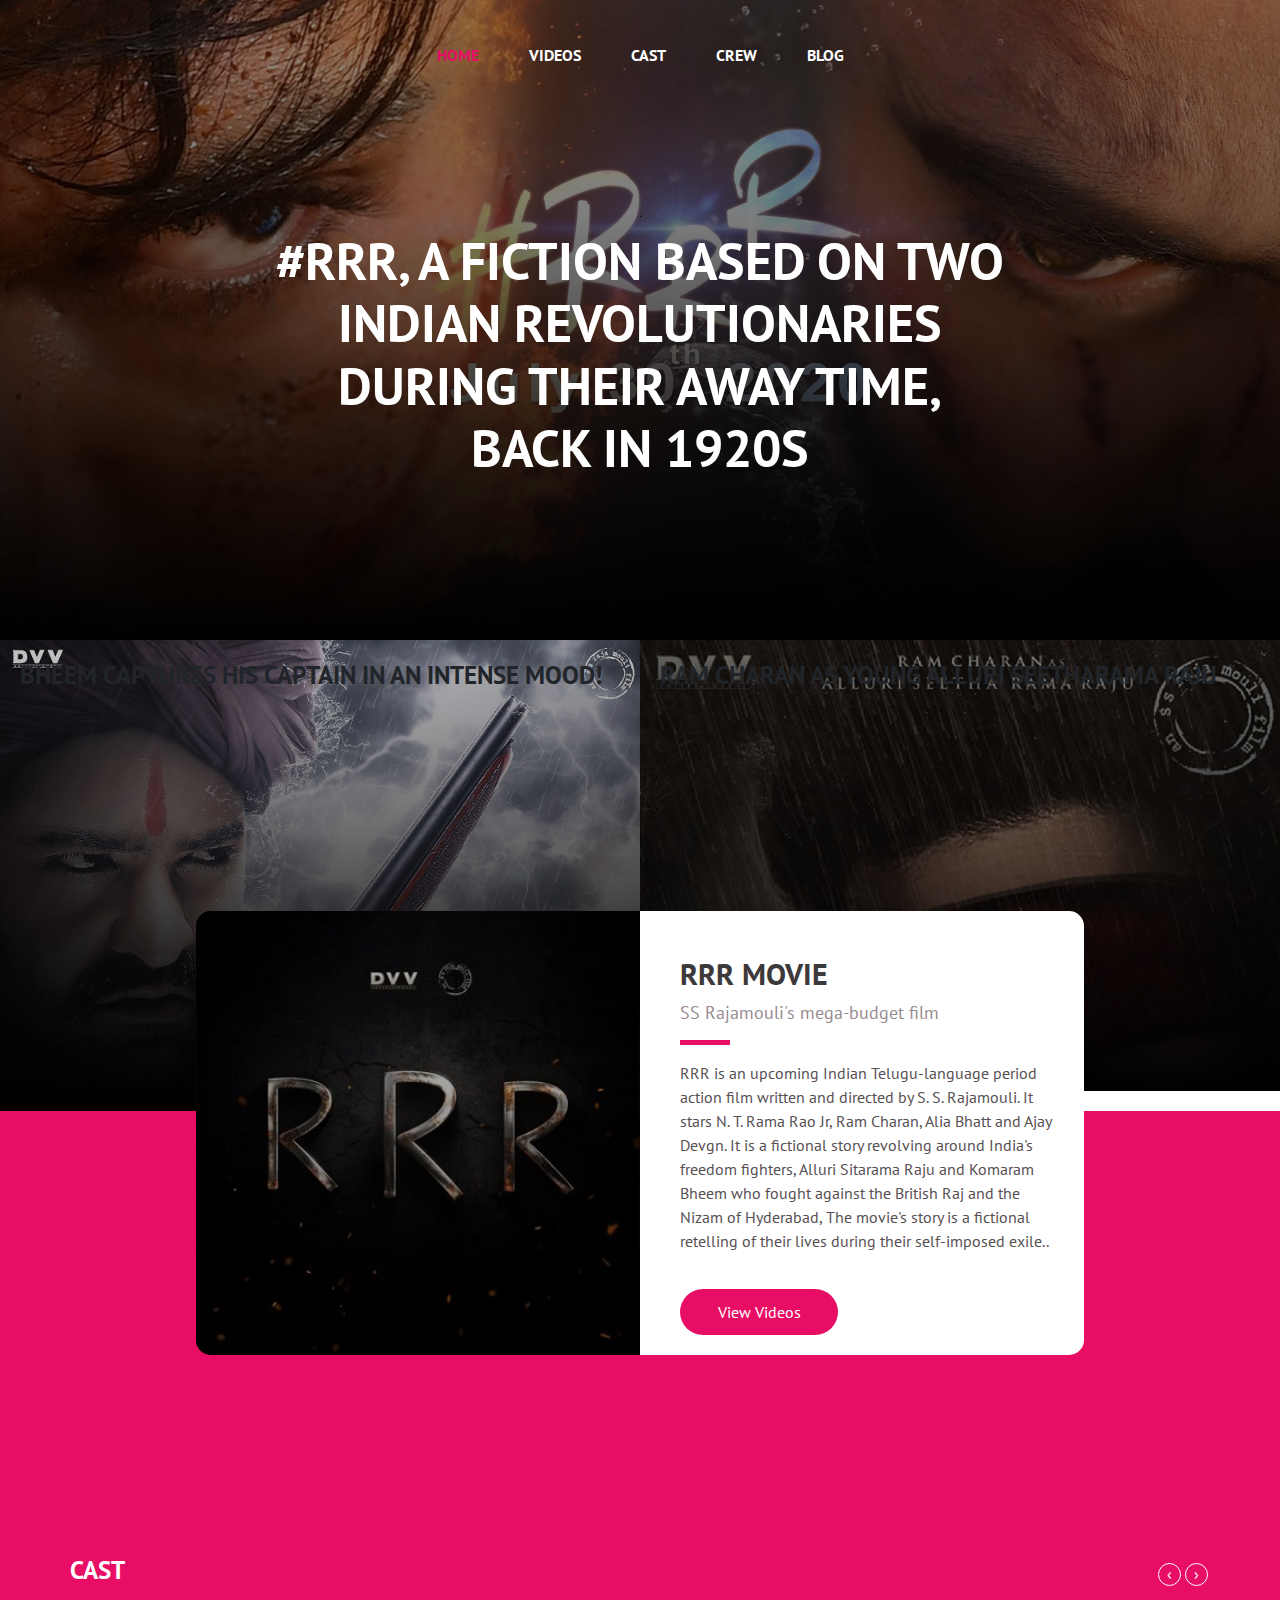
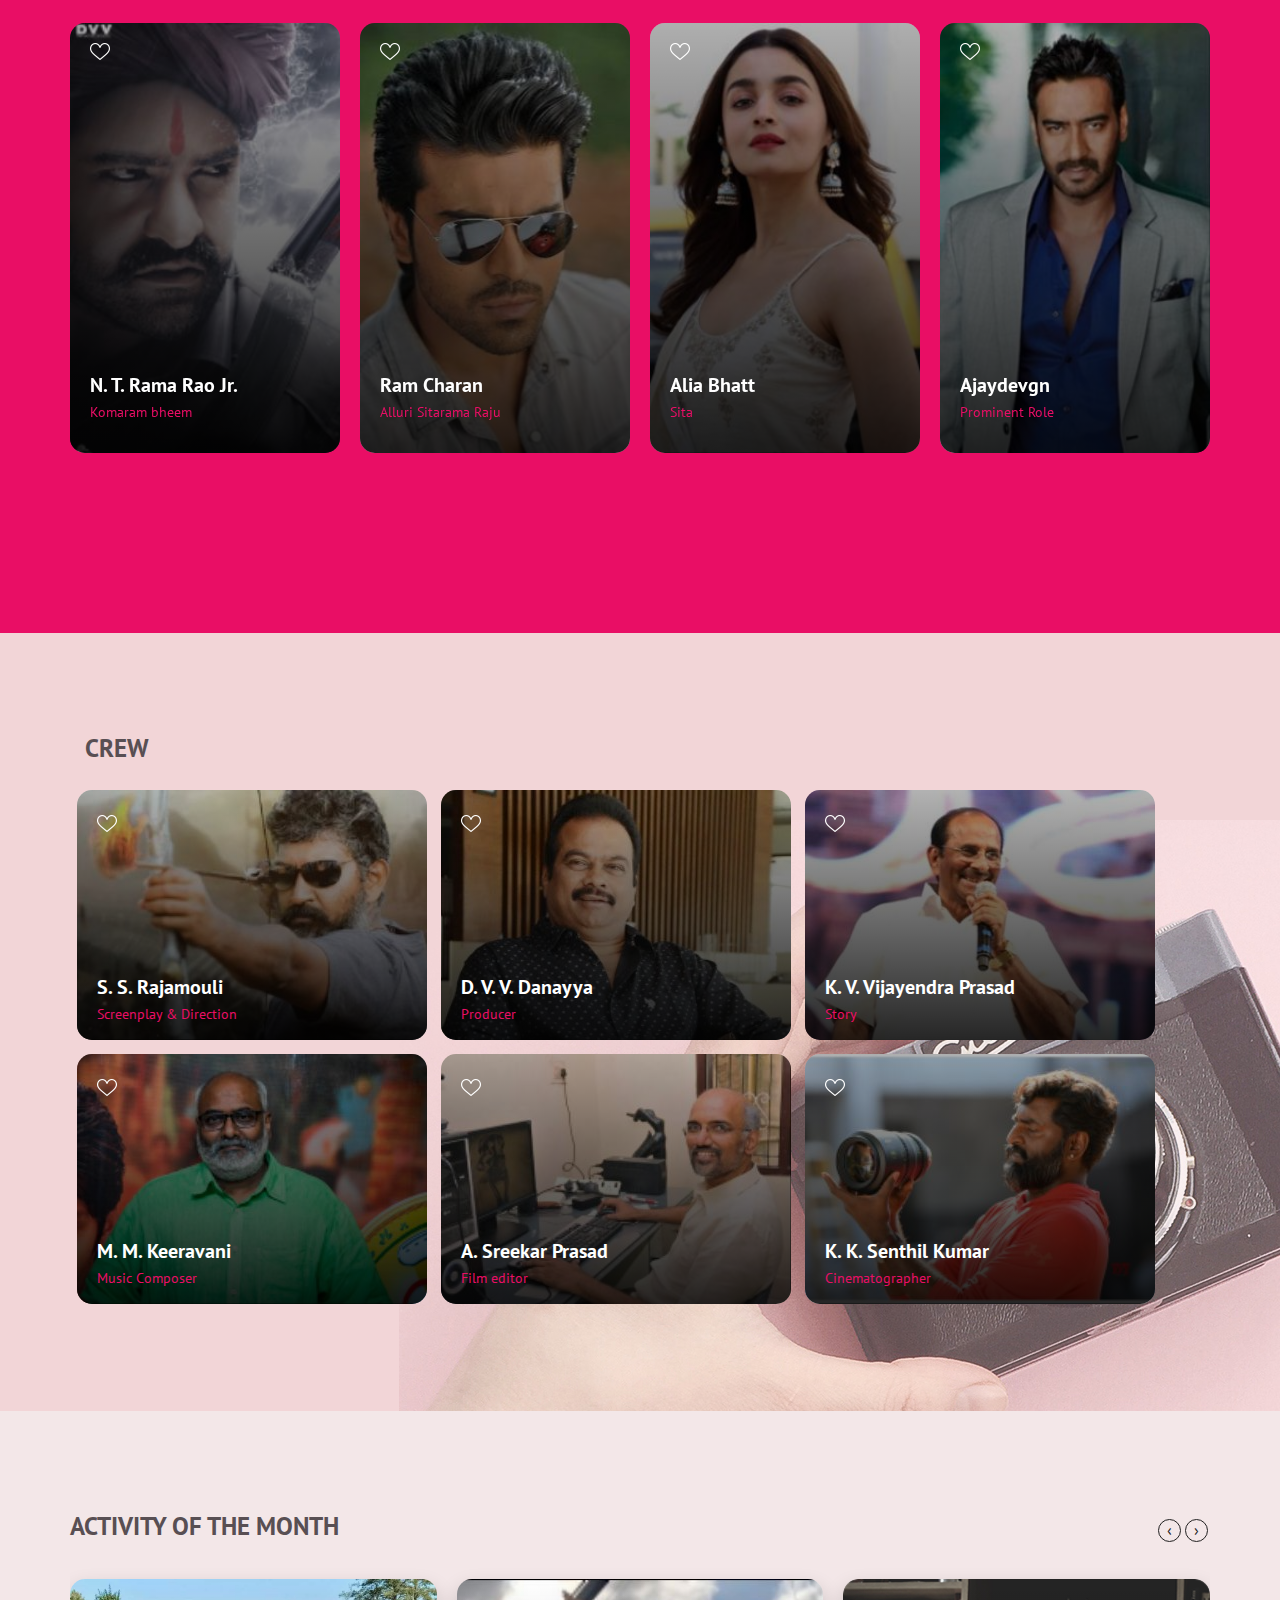
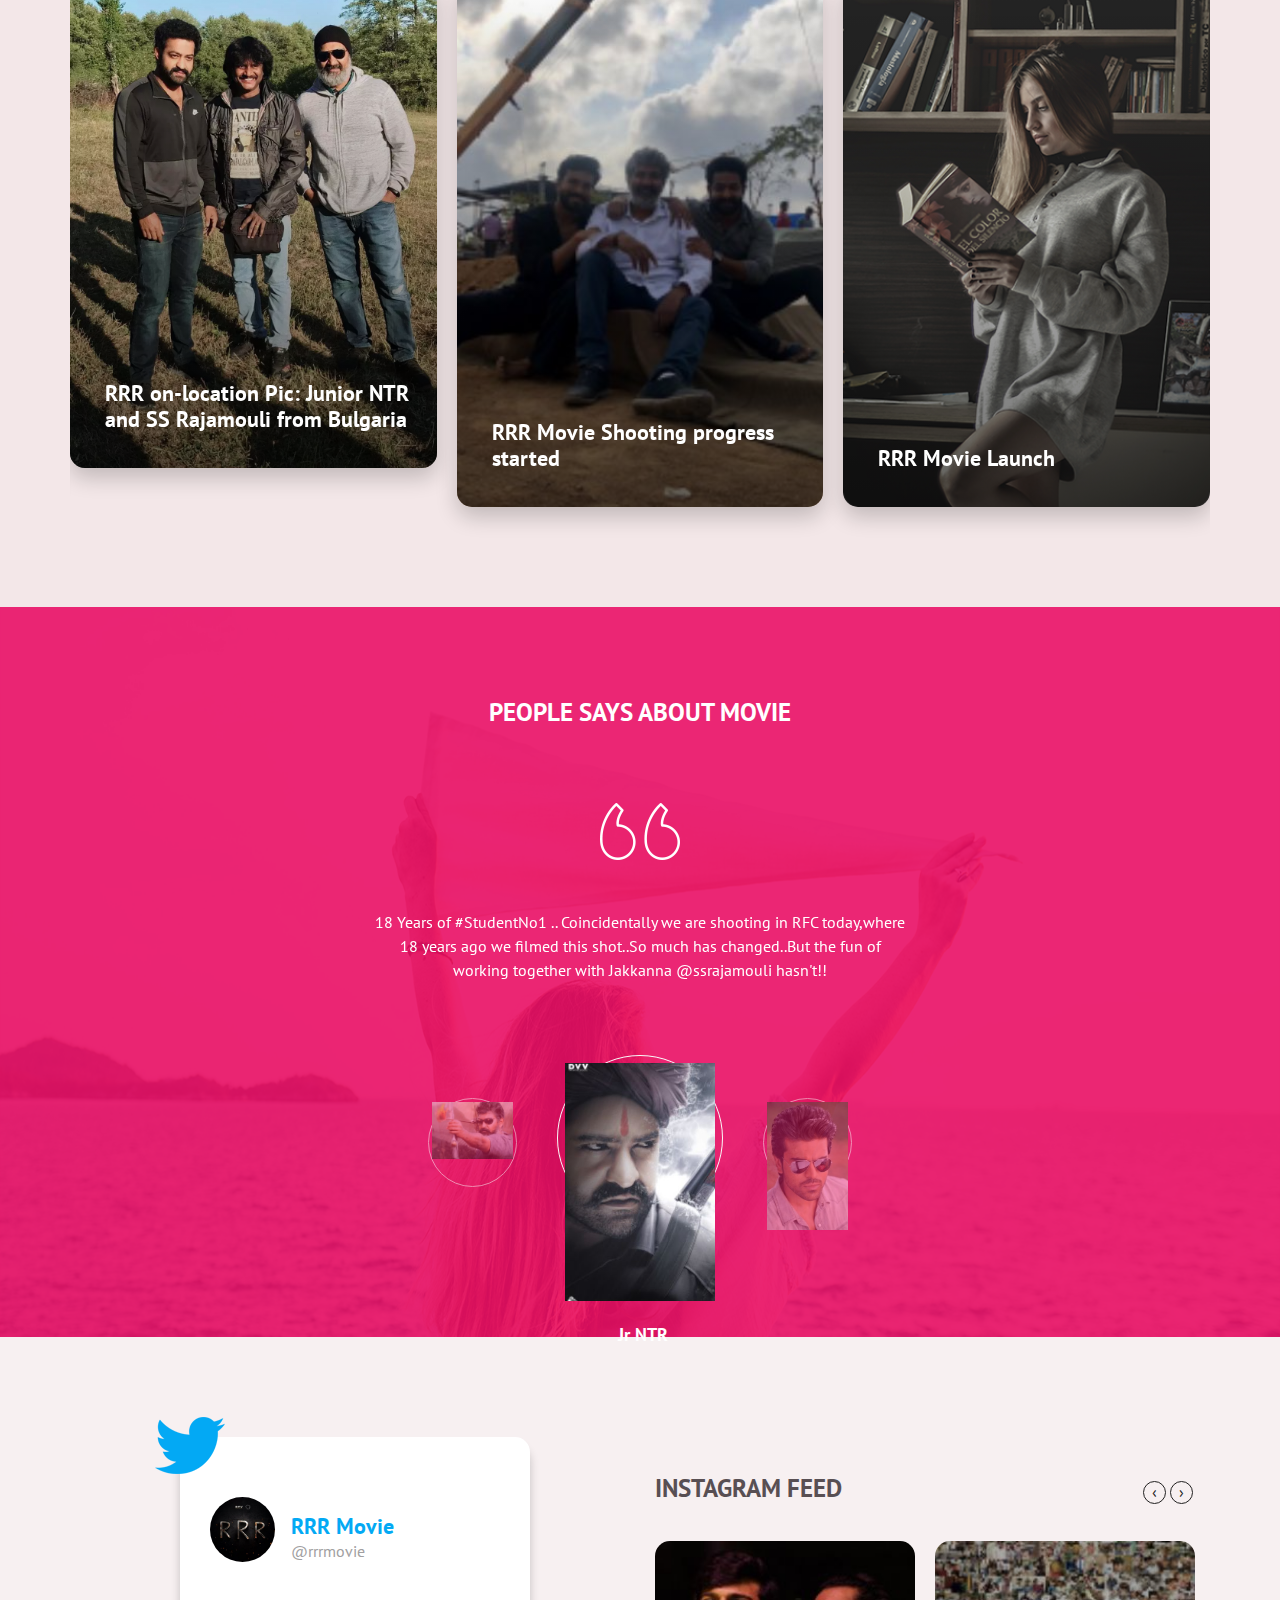
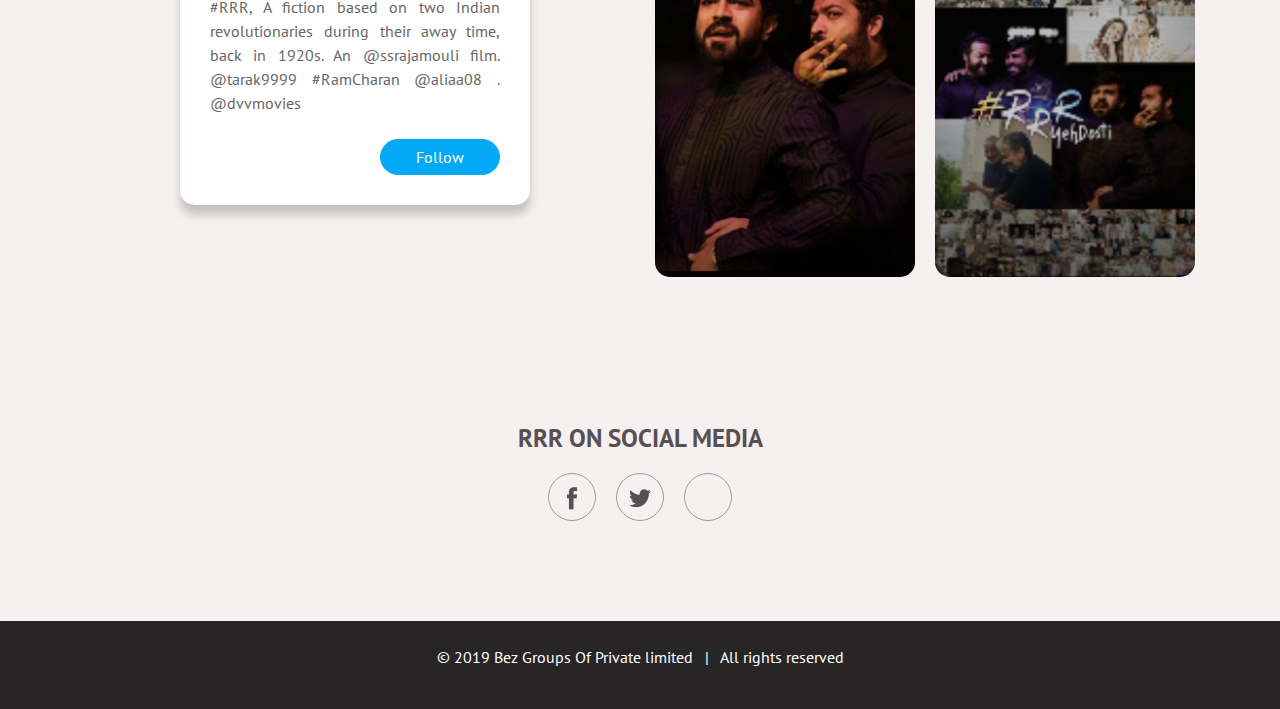
==== commit e8a8729e: "Update index.html" ====
--- a/index.html
+++ b/index.html
@@ -102,7 +102,7 @@
       </div>
       <div class="container recent" id="activity">
         <div class="row">
-          <h2>Cast & Crew</h2>
+          <h2>Cast</h2>
           <div class="owl-carousel owl-carousel2 owl-theme">
             <div>
               <div class="card"> <img class="card-img" src="assets/img/recent-img1.jpeg" alt="">
@@ -340,7 +340,7 @@
         <ul class="nav mx-auto">
           <li class="nav-item"> <a class="nav-link" href="https://www.facebook.com/rrrmovie"><img src="assets/img/facebook.png" alt=""></a> </li>
           <li class="nav-item"> <a class="nav-link" href="https://twitter.com/rrrmovie"><img src="assets/img/twitter.png" alt=""></a> </li>
-           <li class="nav-item"> <a class="nav-link" href="https://instagram.com/rrrmovie"><img src="https://img.icons8.com/carbon-copy/100/000000/instagram-new.png" alt=""></a> </li>
+           <li class="nav-item"> <a class="nav-link" href="https://instagram.com/rrrmovie"><img src="https://img.icons8.com/carbon-copy/100/000000/instagram-new.png" height="48" widhth="48" alt=""></a> </li>
           
         </ul>
       </div>
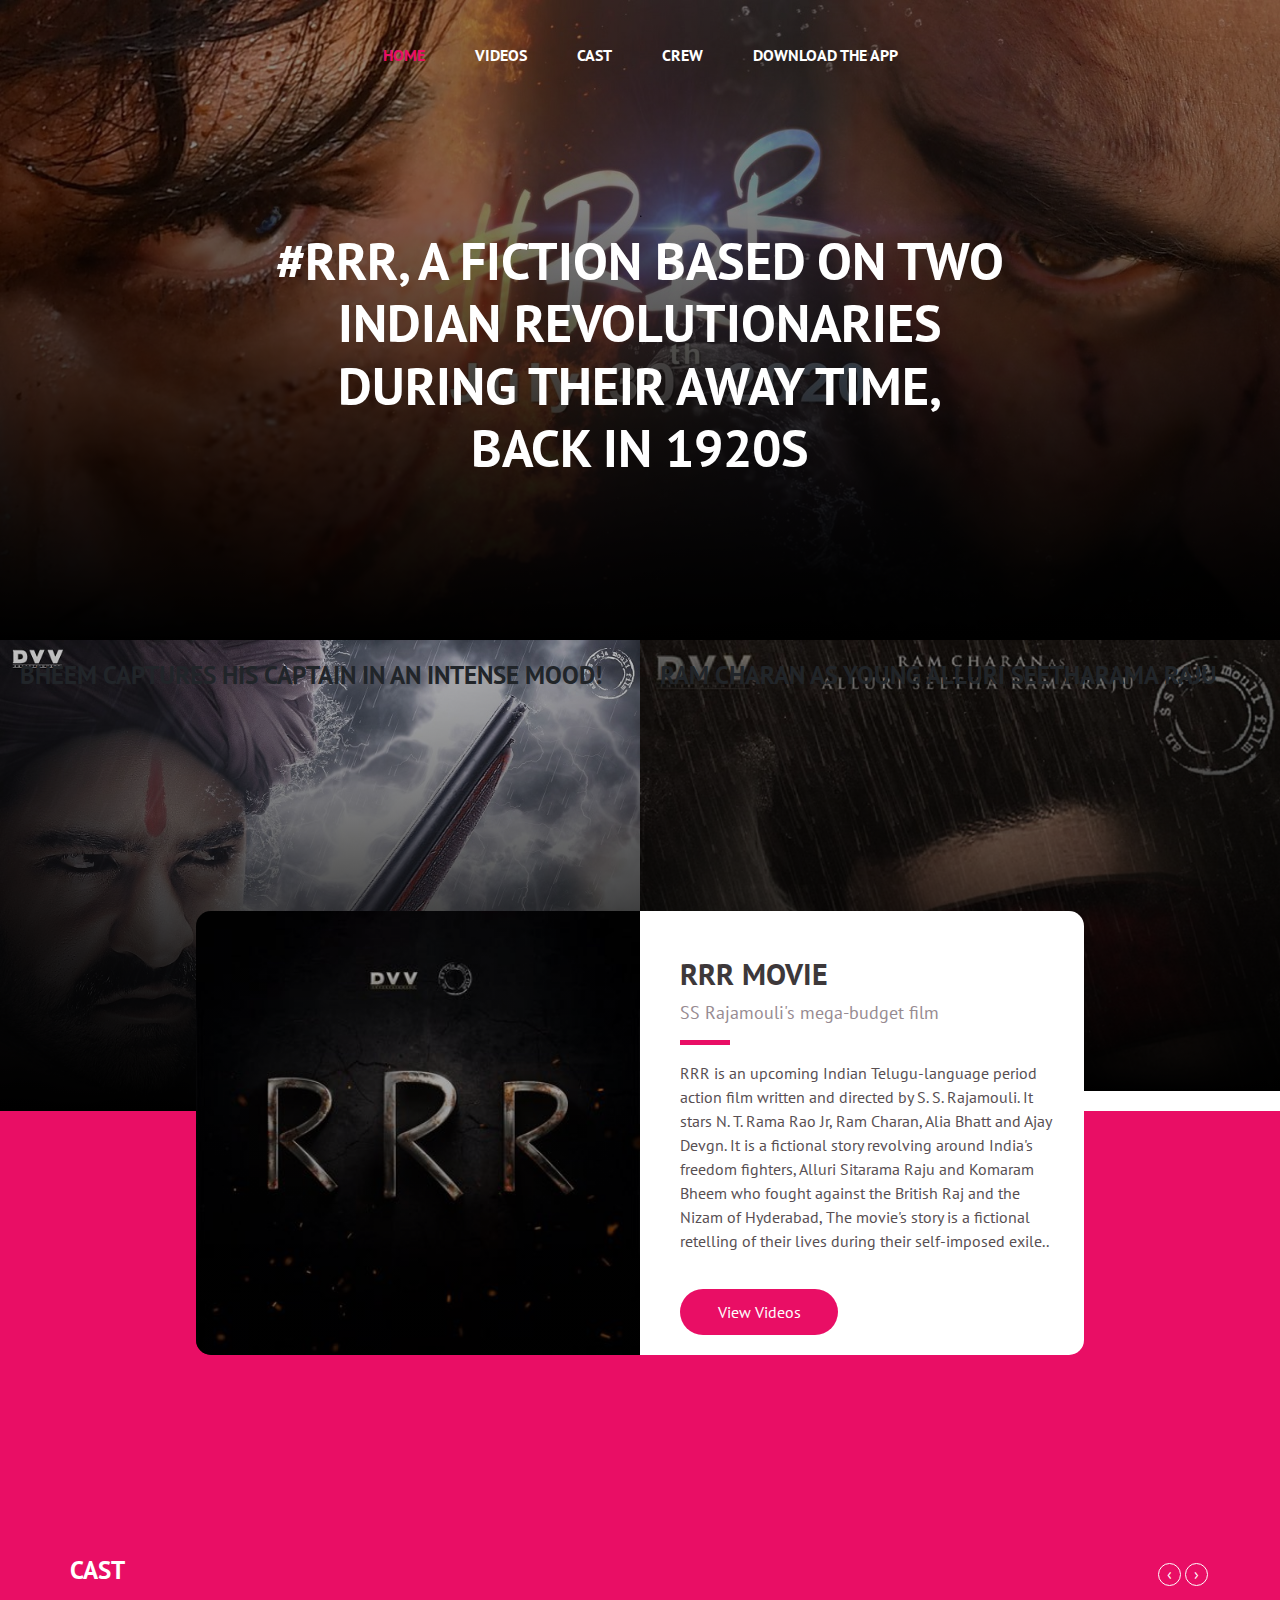
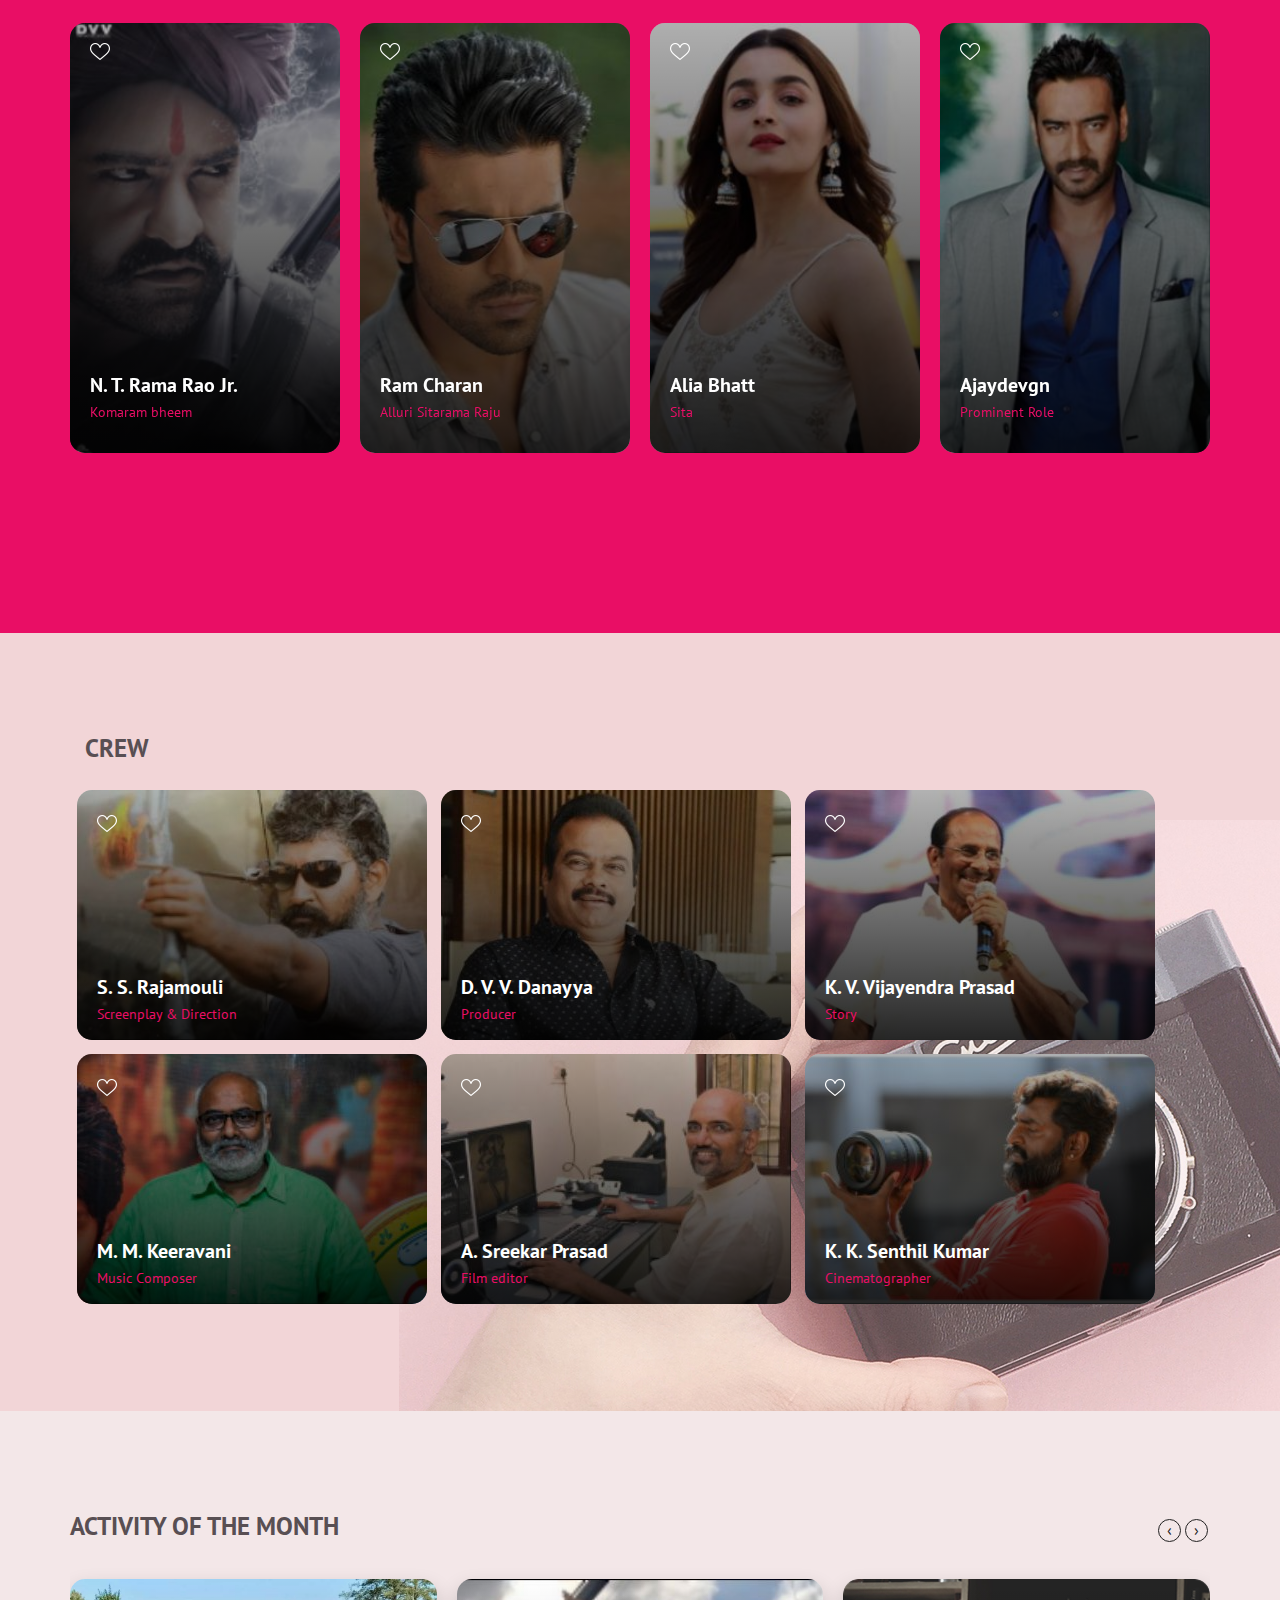
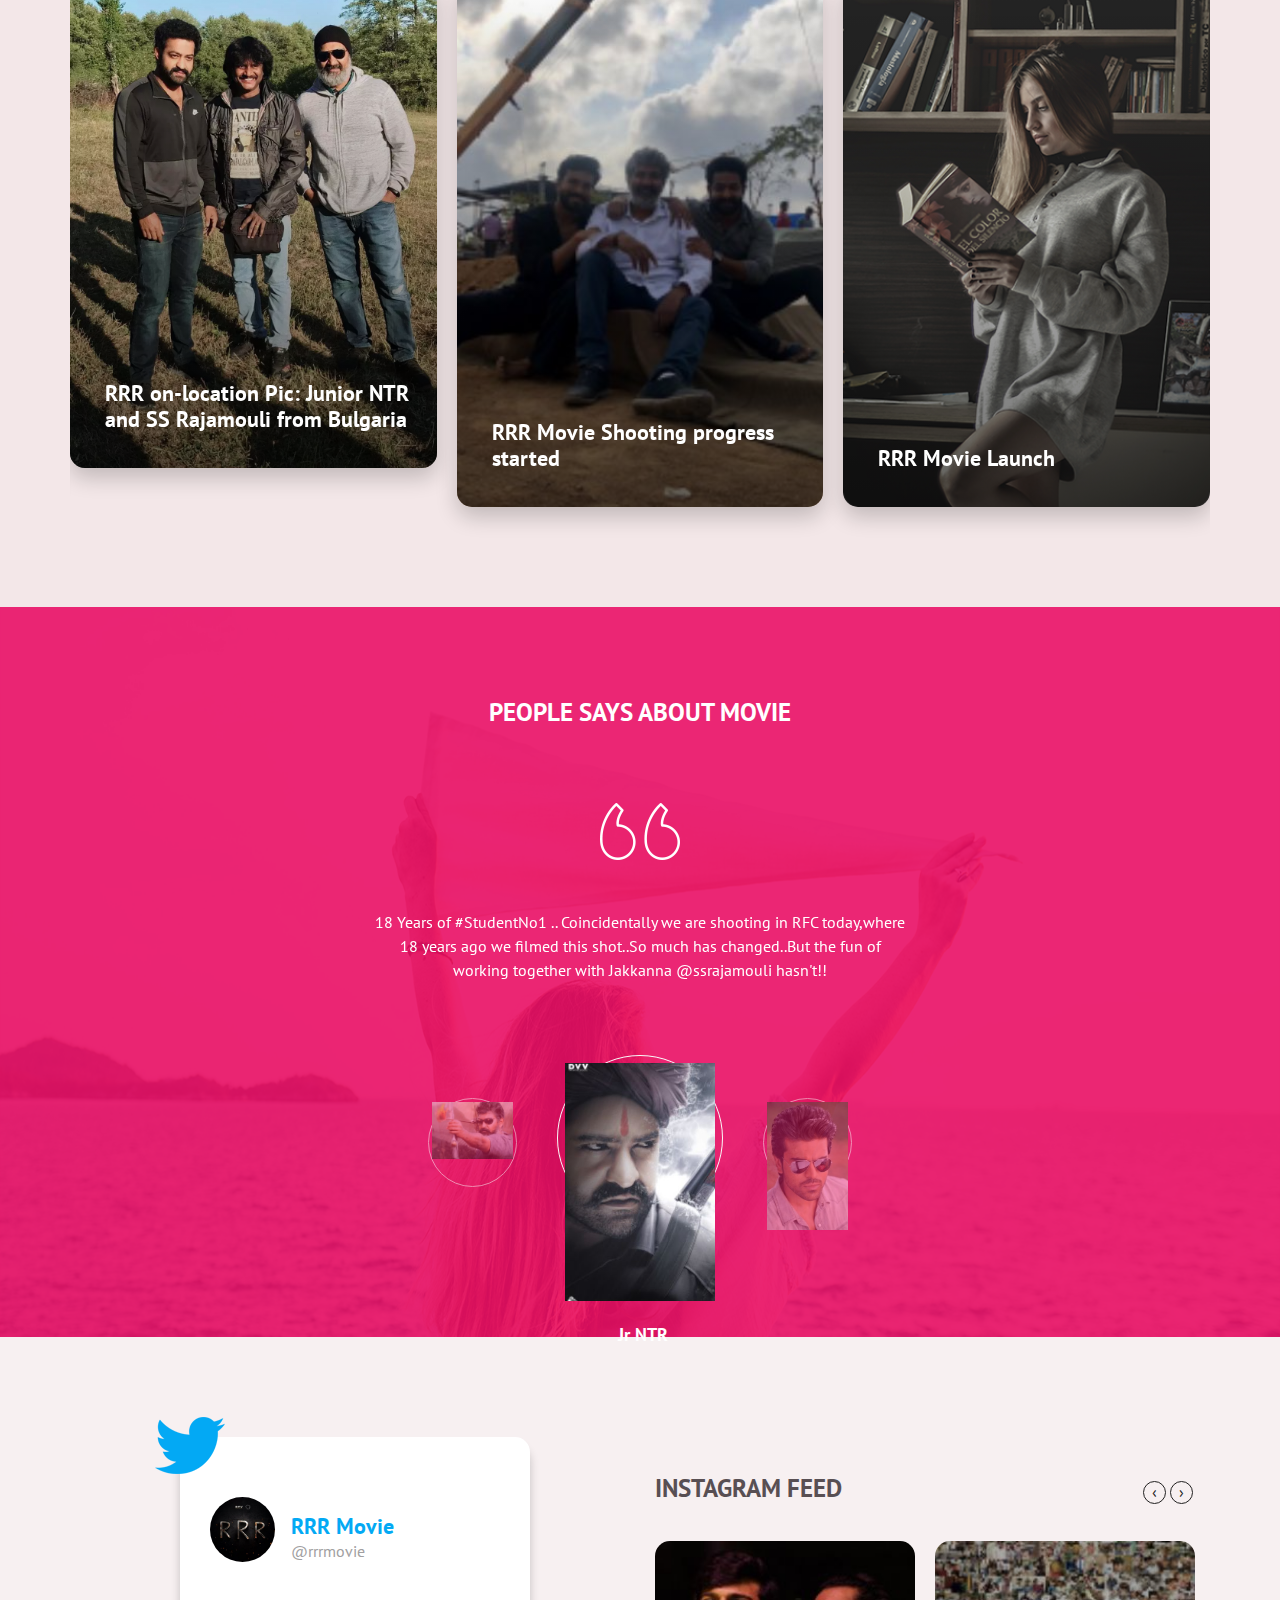
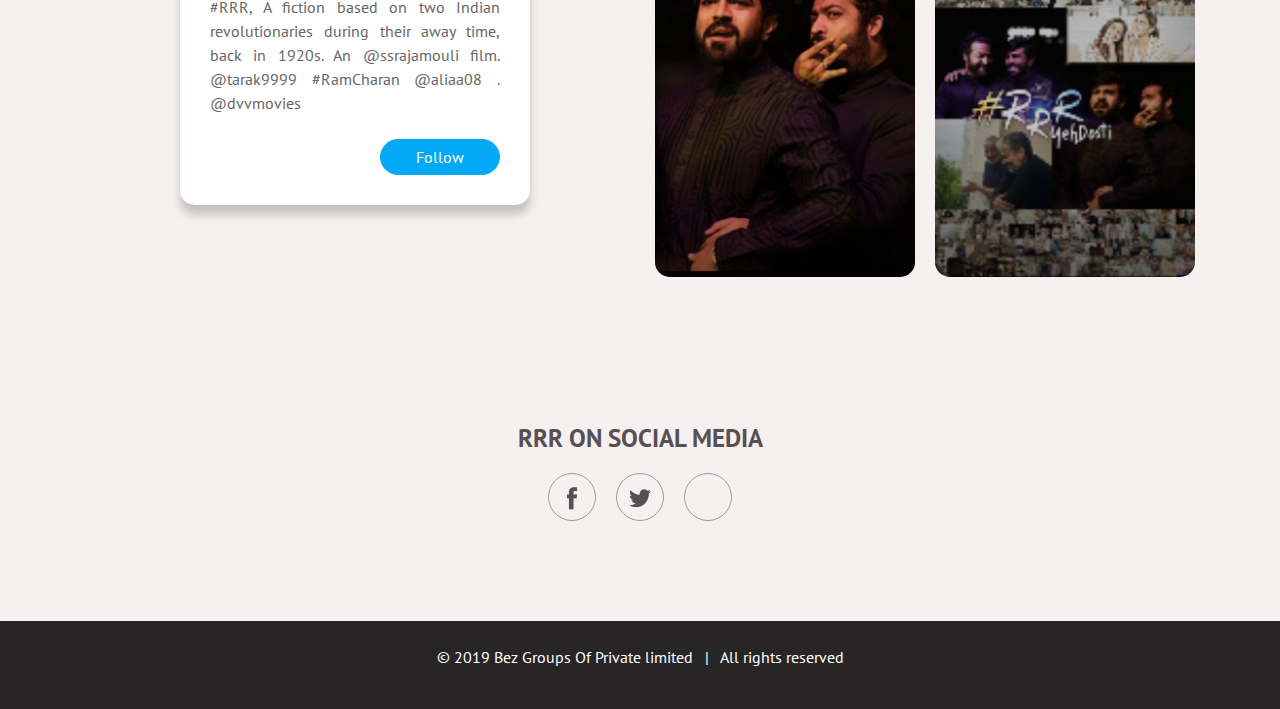
==== commit 09a60c4a: "Update index.html" ====
--- a/index.html
+++ b/index.html
@@ -46,7 +46,7 @@
           <li class="nav-item"> <a class="nav-link" href="#activity" tabindex="-1" aria-disabled="true">Cast</a></li>
           <li class="nav-item"> <a class="nav-link" href="#portfolio" tabindex="-1" aria-disabled="true">Crew</a></li>
           
-          <li class="nav-item"> <a class="nav-link" href="blog.html" tabindex="-1" aria-disabled="true">Blog</a></li>
+          <li class="nav-item"> <a class="nav-link" href="https://play.google.com/store/apps/details?id=movie.rrr.com&hl=en" tabindex="-1" aria-disabled="true">Download The App</a></li>
          
         </ul>
       </div>
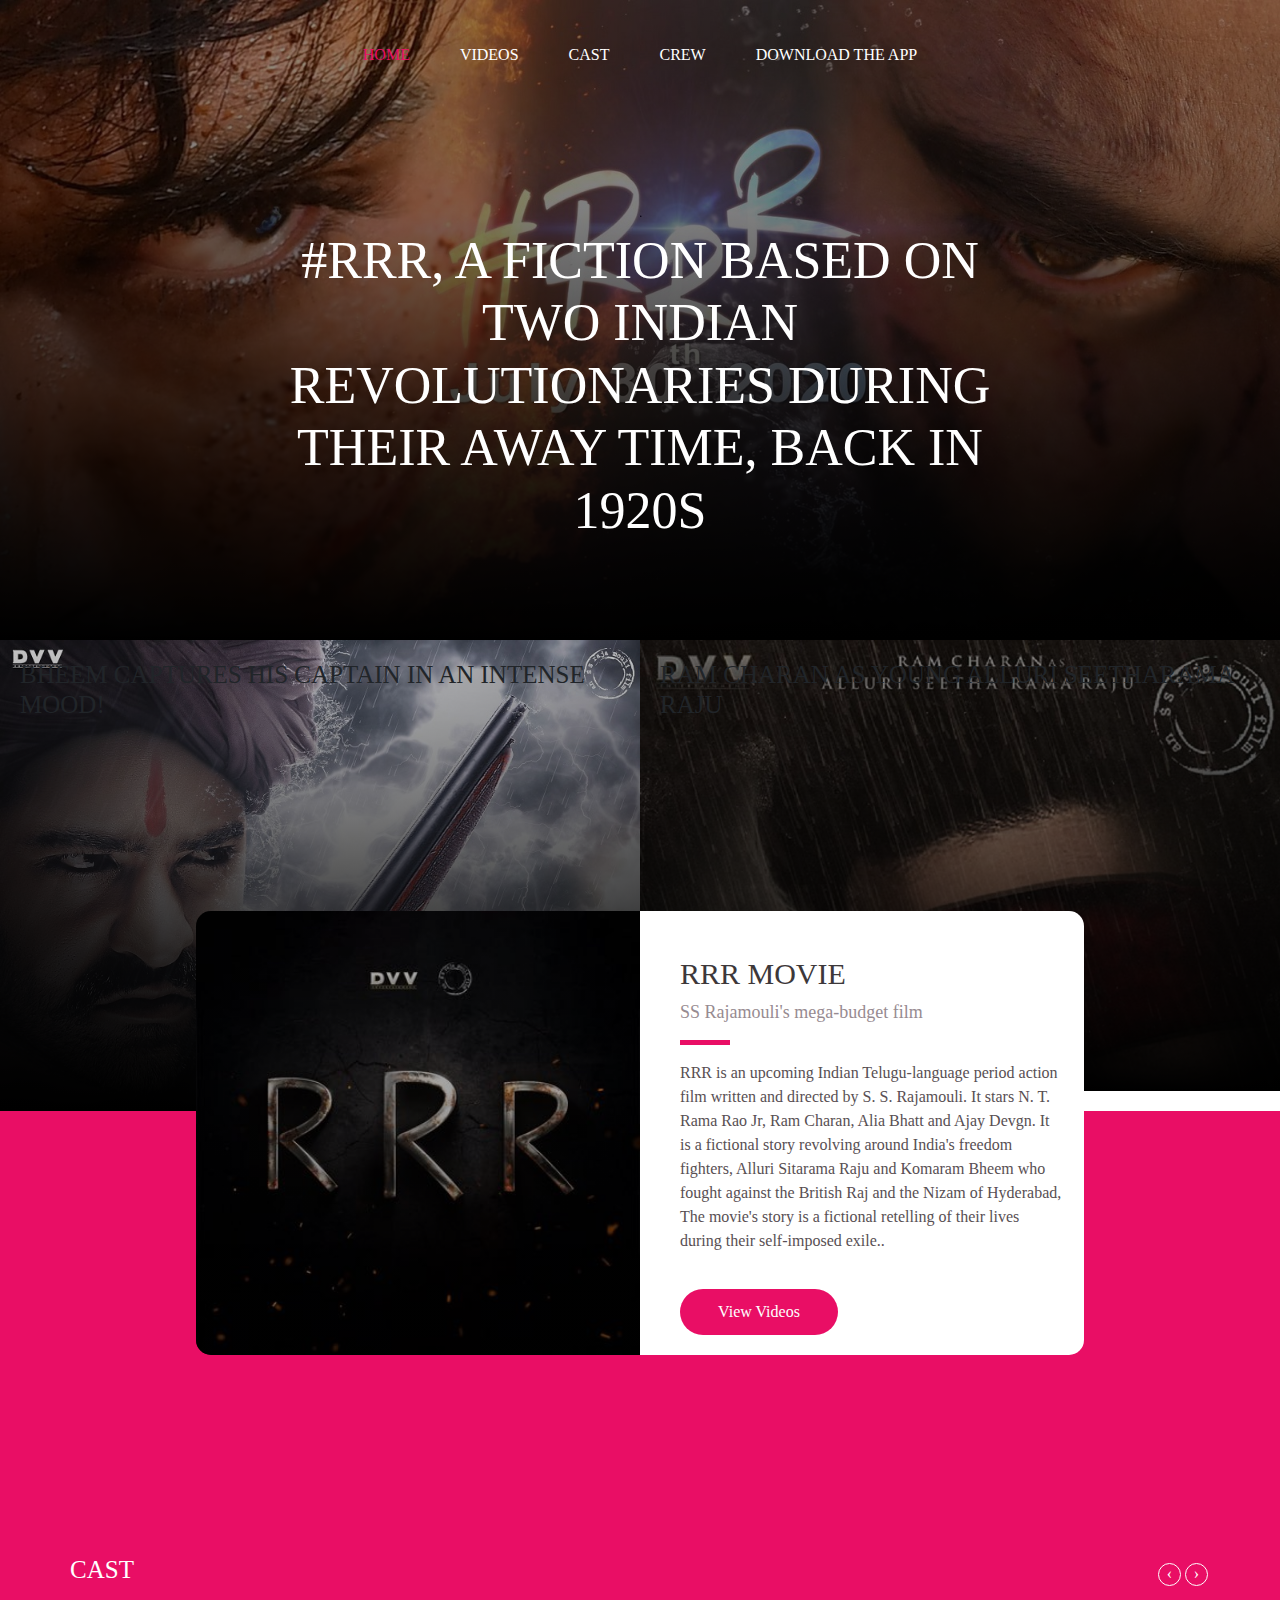
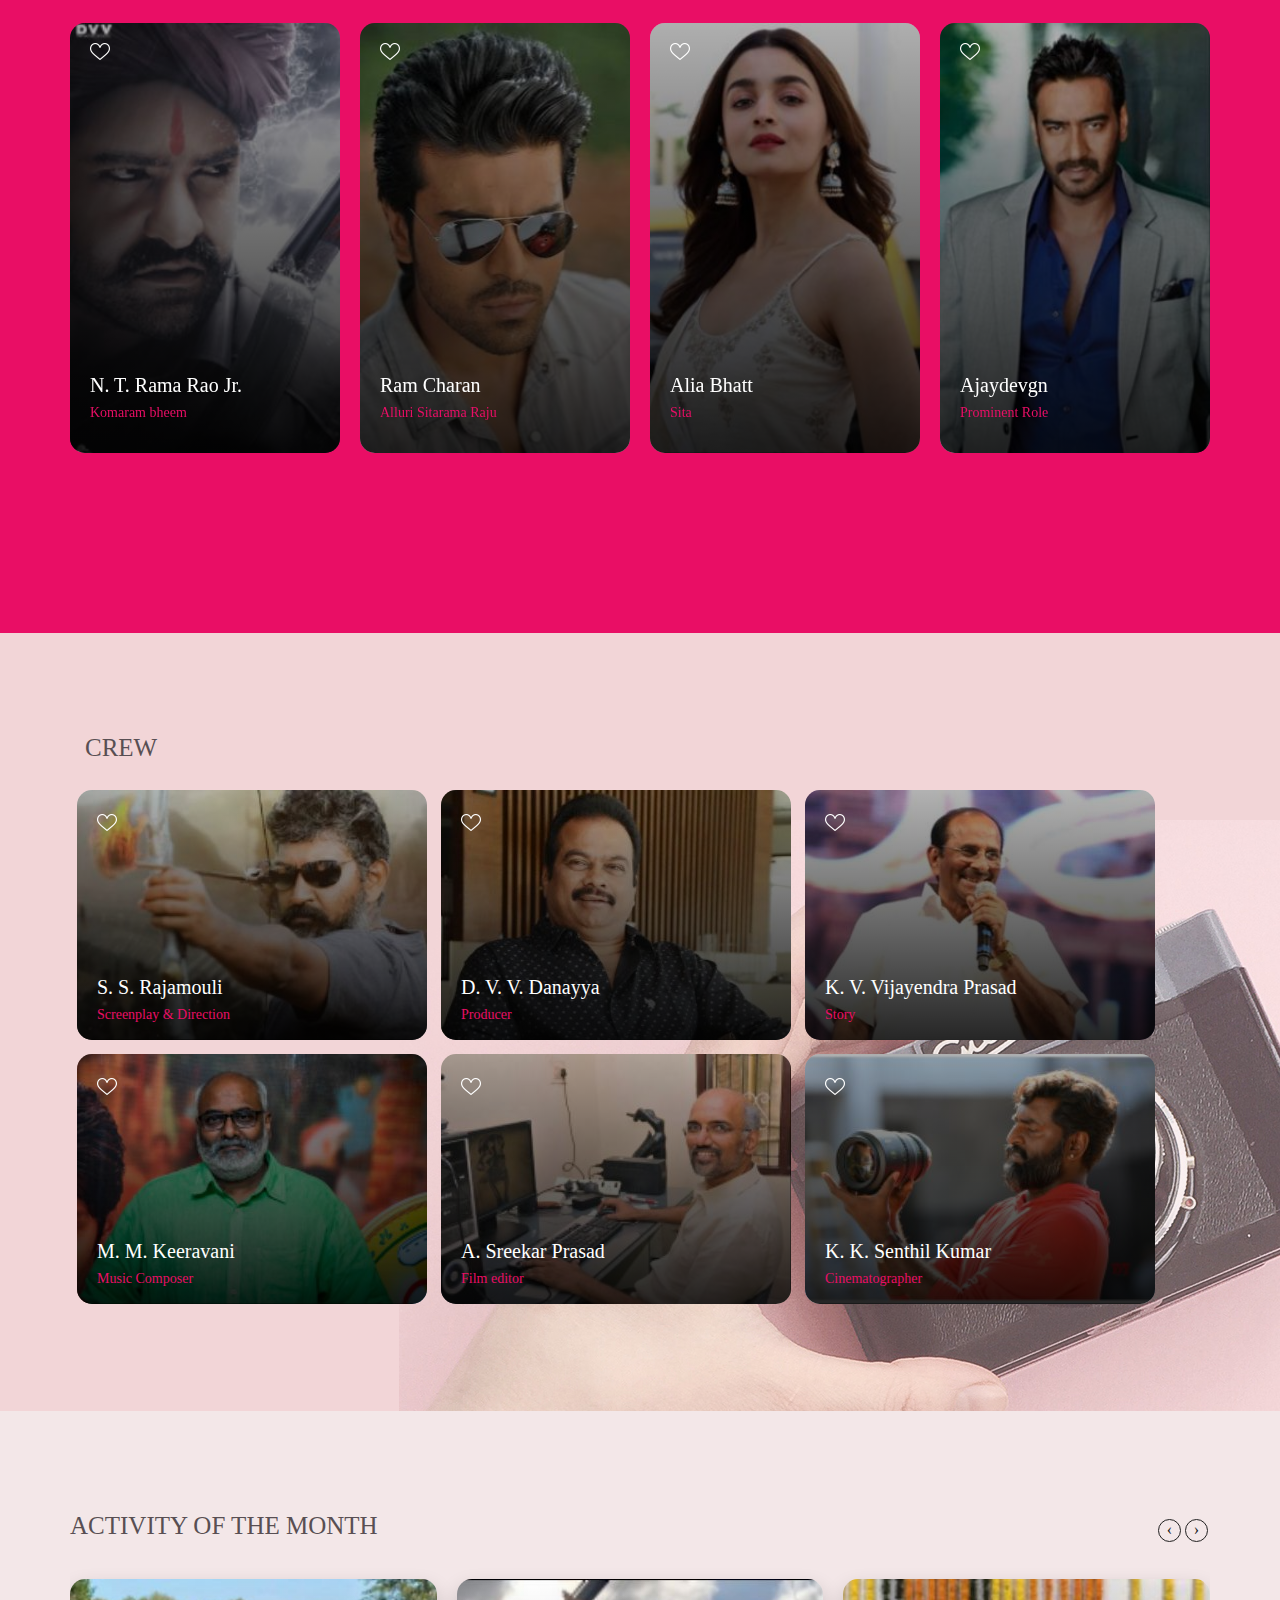
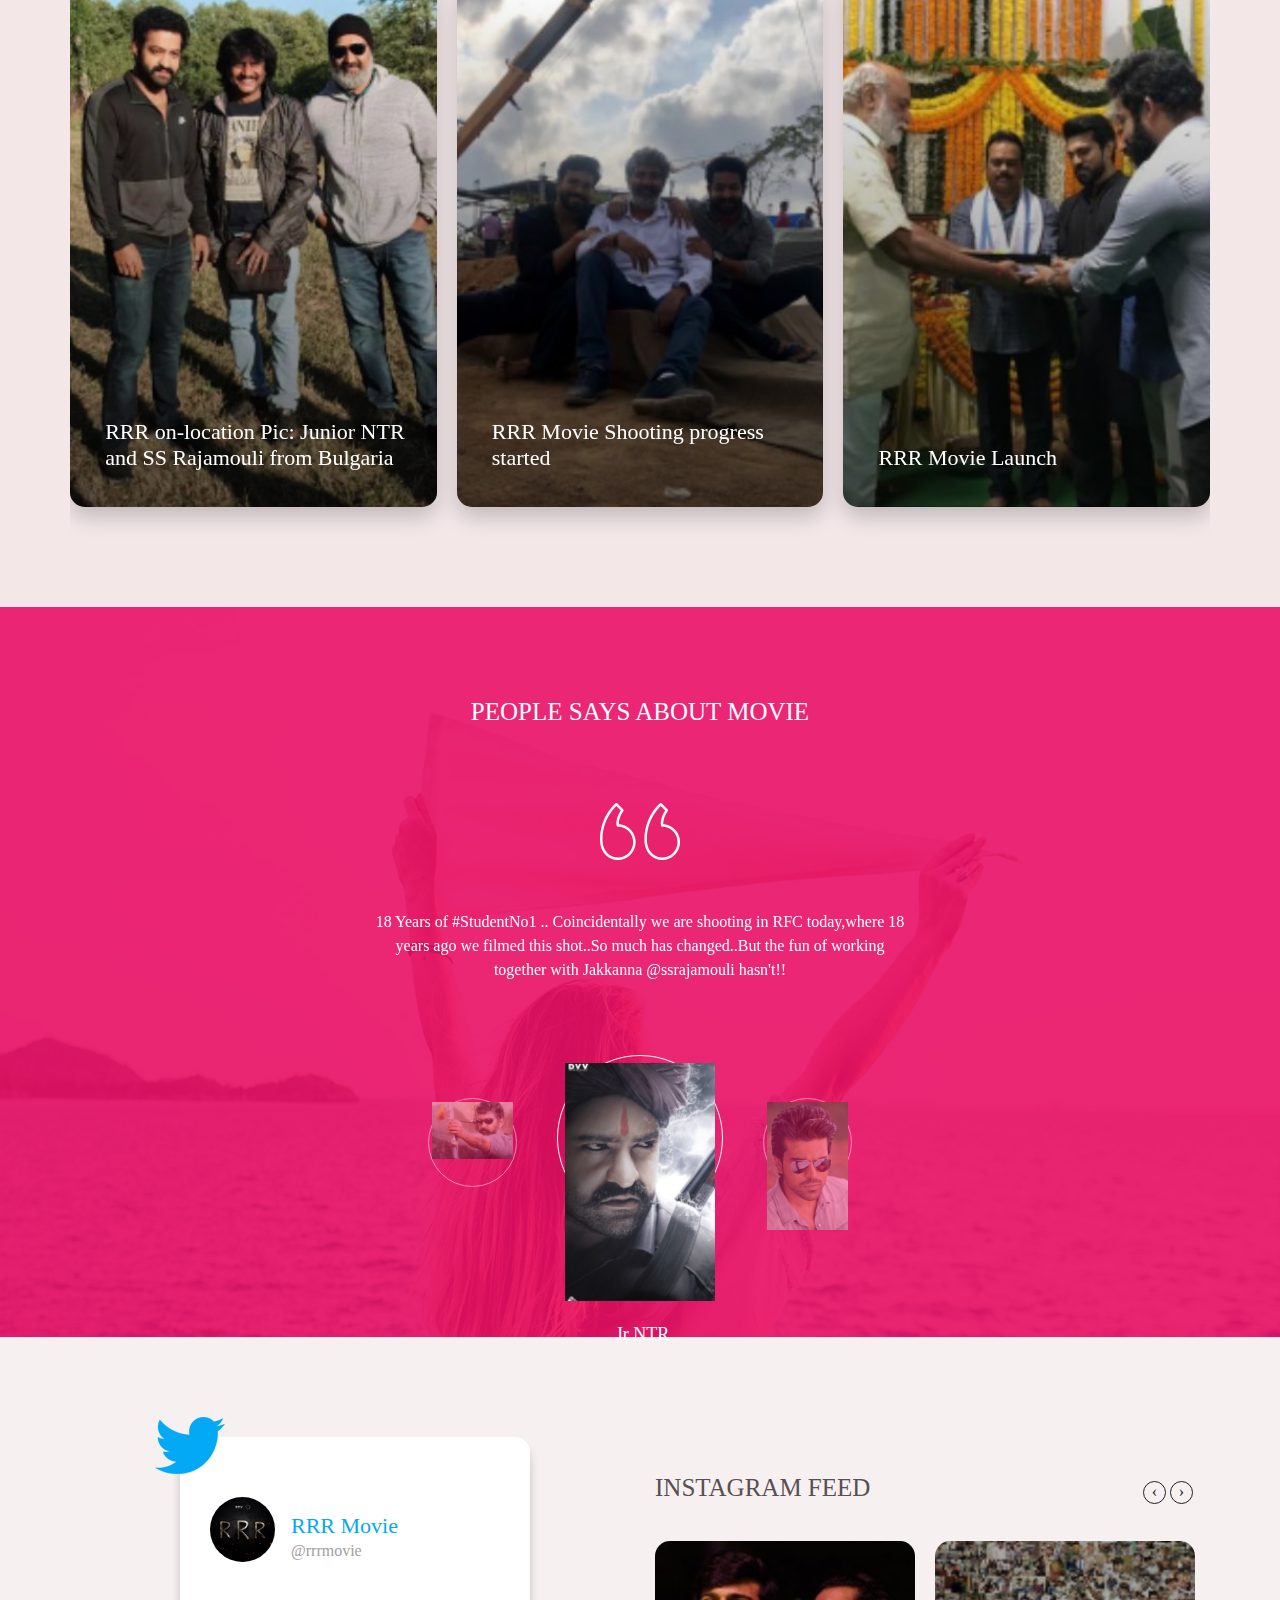
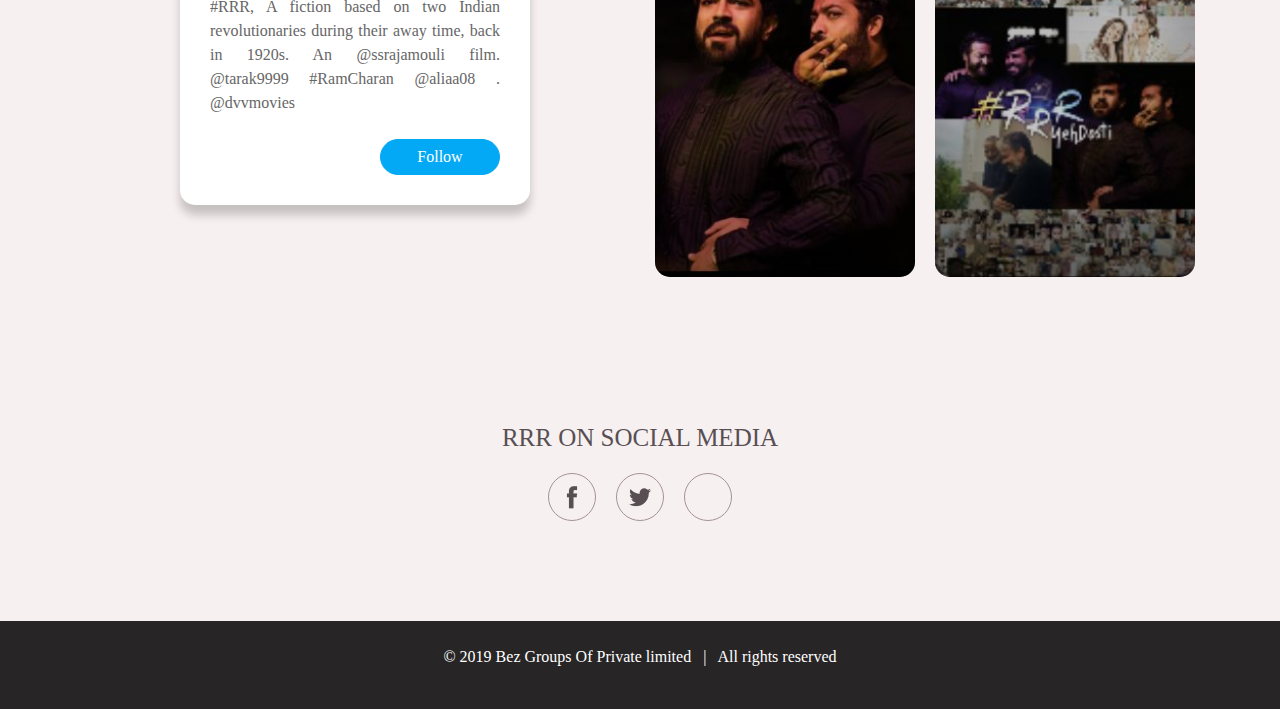
==== commit 095b1d82: "Update index.html" ====
--- a/index.html
+++ b/index.html
@@ -7,13 +7,7 @@
 -->
 <html lang="en">
 <head>
-<script async src="https://pagead2.googlesyndication.com/pagead/js/adsbygoogle.js"></script>
-<script>
-     (adsbygoogle = window.adsbygoogle || []).push({
-          google_ad_client: "ca-pub-7468263236991911",
-          enable_page_level_ads: true
-     });
-</script>
+
 
   <!-- Required meta tags -->
   <meta charset="utf-8">
@@ -228,7 +222,7 @@
         <h2>Activity of the month</h2>
         <div class="owl-carousel owl-carousel3 owl-theme">
           <div>
-            <div class="card"> <img class="card-img" src="assets/img/activity-img1.png" alt="">
+            <div class="card"> <img class="card-img" src="assets/img/activity-img1.jpeg" alt="">
               <div class="card-img-overlay">
                 <div class="bottom-text">
                   <h5 class="card-title">RRR on-location Pic: Junior NTR and SS Rajamouli from Bulgaria</h5>
@@ -248,7 +242,7 @@
             </div>
           </div>
           <div>
-            <div class="card"> <img class="card-img" src="assets/img/activity-img3.png" alt="">
+            <div class="card"> <img class="card-img" src="assets/img/activity-img3.jpeg" alt="">
               <div class="card-img-overlay">
                 <div class="bottom-text">
                   <h5 class="card-title">RRR Movie Launch</h5>
@@ -364,19 +358,7 @@
 <!-- TODO: Add SDKs for Firebase products that you want to use
      https://firebase.google.com/docs/web/setup#config-web-app -->
 
-<script>
-  // Your web app's Firebase configuration
-  var firebaseConfig = {
-    apiKey: "AIzaSyDZo4uifyBap69cKXoo3YuCG_i4JzAk7zo",
-    authDomain: "rrr-movie-64743.firebaseapp.com",
-    databaseURL: "https://rrr-movie-64743.firebaseio.com",
-    projectId: "rrr-movie-64743",
-    storageBucket: "",
-    messagingSenderId: "561159338910",
-    appId: "1:561159338910:web:c70728ded388e2c10af48f"
-  };
-  // Initialize Firebase
-  firebase.initializeApp(firebaseConfig);
+
 </script>
 
 </body>
